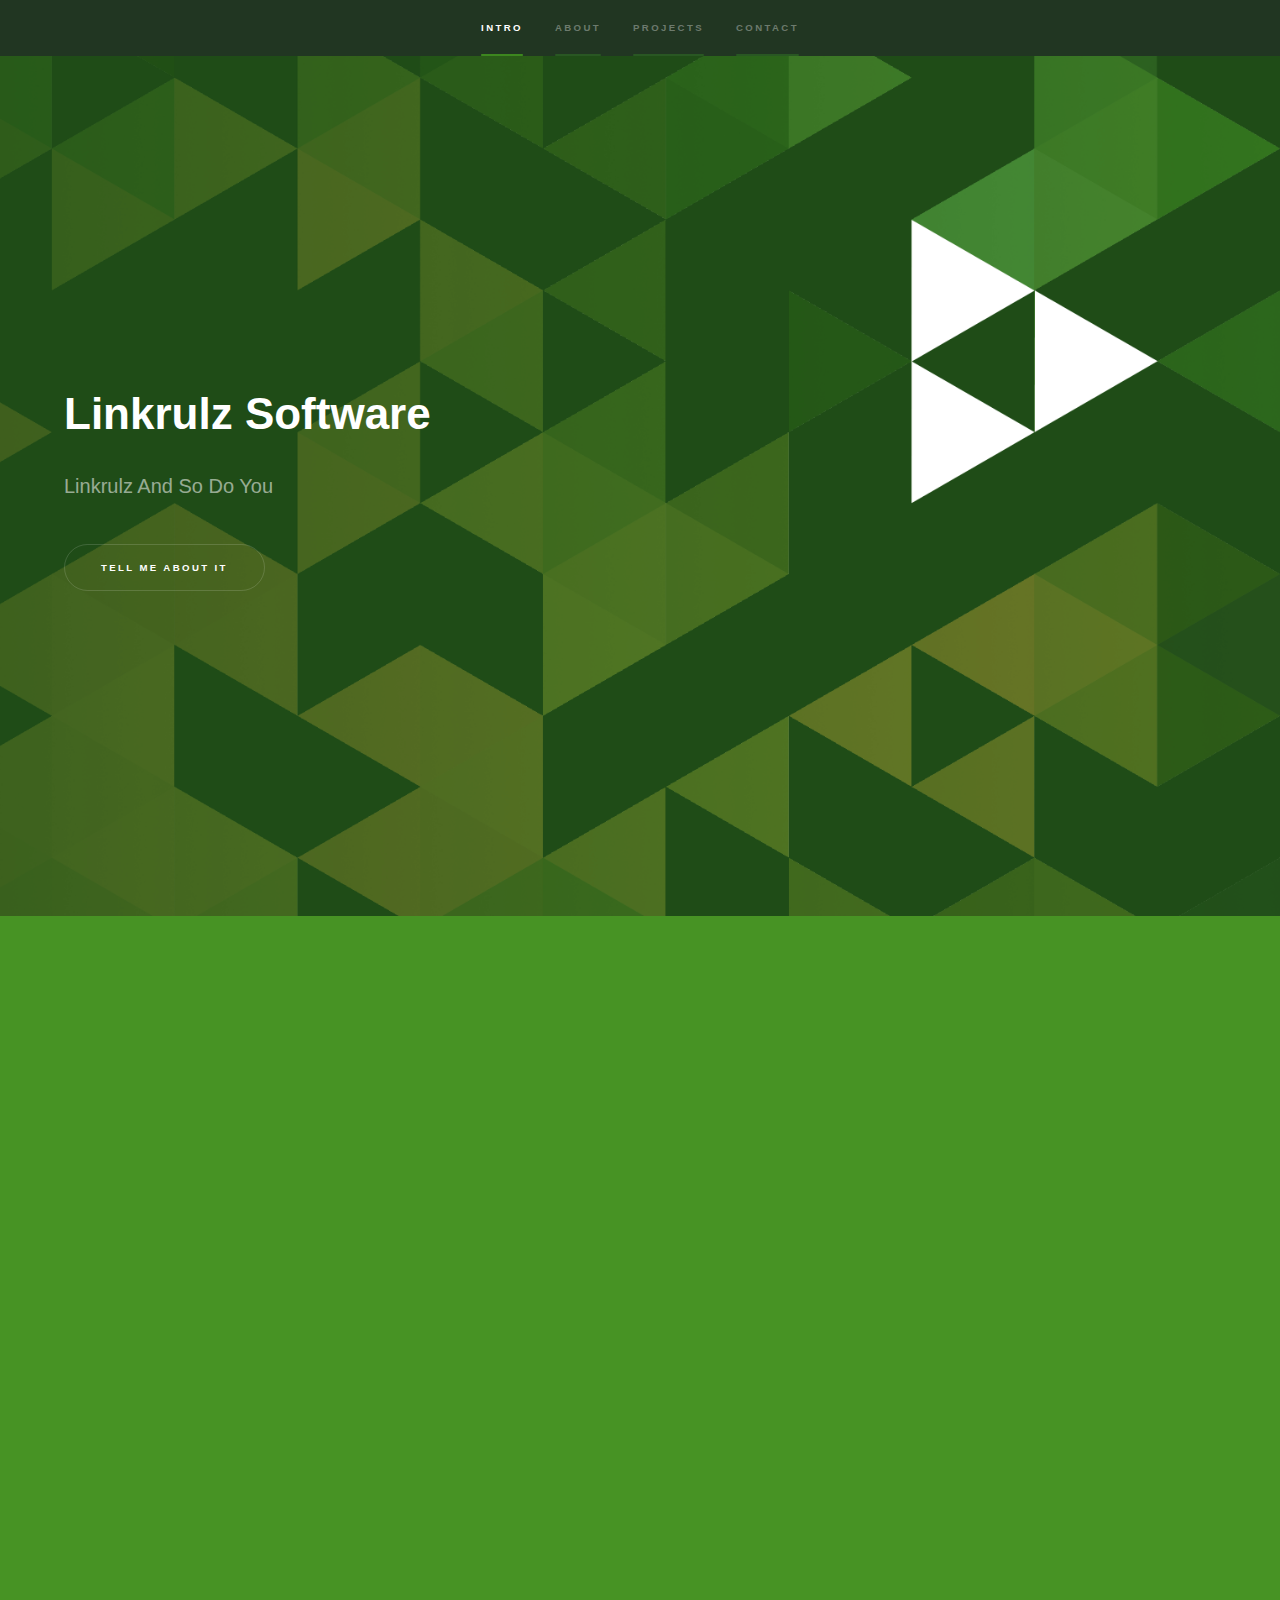
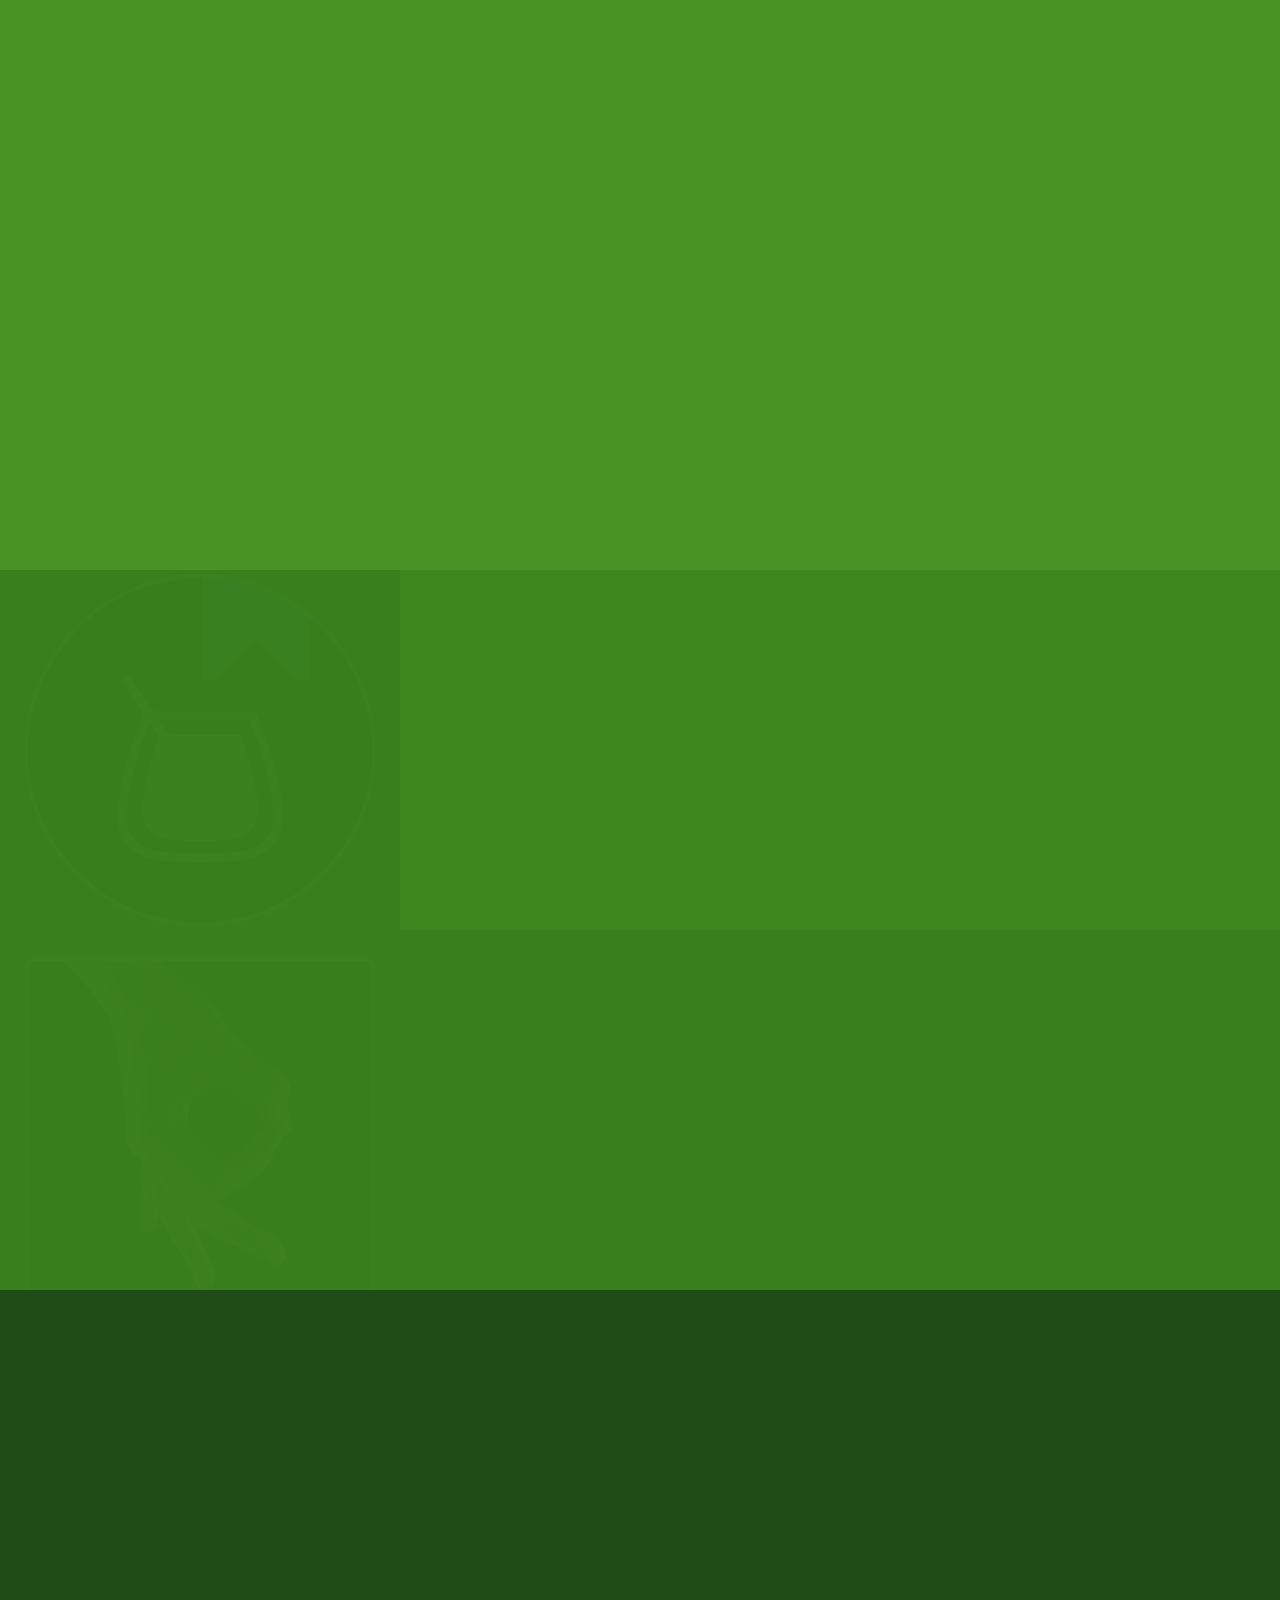
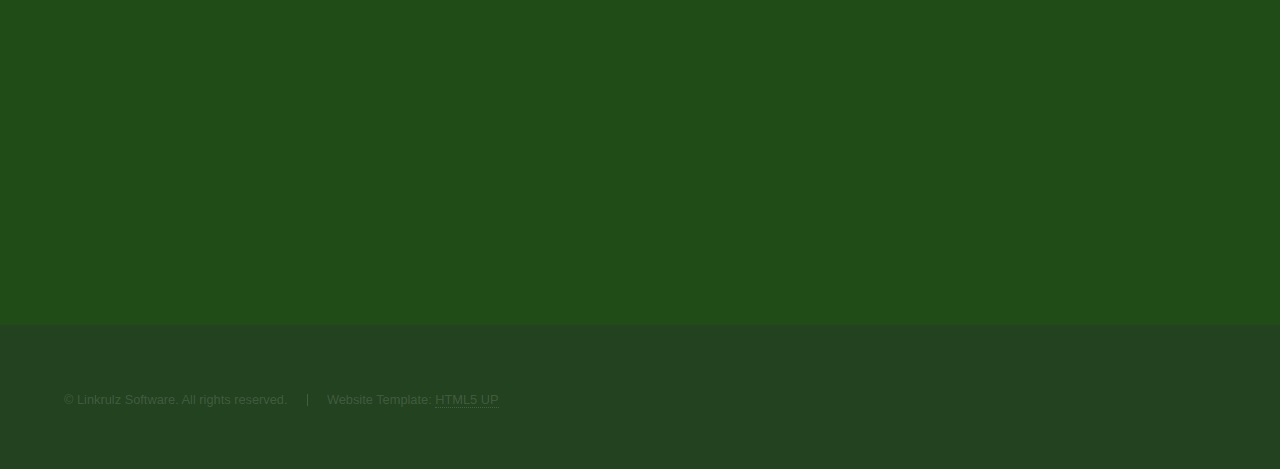
==== index.html @ f0fd9771 "Correcting link on Numbers game" ====
<!DOCTYPE HTML>
<!--
	Linkrulz Software
	linkrulzsoftware.com | @jordanlink1991
	Based on Hyperspace by HTML5 UP
	html5up.net | @ajlkn
	Free for personal and commercial use under the CCA 3.0 license (html5up.net/license)
-->
<html>
	<head>
		<title>Linkrulz Software</title>
		<meta charset="utf-8" />
		<meta name="viewport" content="width=device-width, initial-scale=1, user-scalable=no" />
		<link rel="stylesheet" href="assets/css/main.css" />
		<link rel="icon" href="images/icon.png">
		<noscript><link rel="stylesheet" href="assets/css/noscript.css" /></noscript>
		<!-- Global site tag (gtag.js) - Google Analytics -->
		<script async src="https://www.googletagmanager.com/gtag/js?id=UA-156908428-1"></script>
		<script>
		  window.dataLayer = window.dataLayer || [];
		  function gtag(){dataLayer.push(arguments);}
		  gtag('js', new Date());

		  gtag('config', 'UA-156908428-1');
		</script>
	</head>
	<body class="is-preload">

		<!-- Sidebar -->
		<section id="sidebar">
			<div class="inner">
				<nav>
					<ul>
						<li><a href="#intro">Intro</a></li>
						<li><a href="#one">About</a></li>
						<li><a href="#two">Projects</a></li>
						<li><a href="#three">Contact</a></li>
					</ul>
				</nav>
			</div>
		</section>

		<!-- Main -->
		<div id="wrapper">
		
			<!--
					⠀⠀⠀⠀⠀⣧⠀⠀⠀⠀⠀⣿⠀⠀⠀⠀⠀⠀⠀⠀⠀⠀⠀
			⠀⠀⠀⠀⠀⠀⠀⠀⠀⠀⠀⢀⣿⣧⠀⠀⠀⢰⡿⡇⠀⠀⠀⠀⠀⠀⠀⠀⠀⠀A fellow developer, I see. 
			⠀⠀⠀⠀⠀⠀⠀⠀⠀⠀⠀⢸⣿⡟⡆⠀⠀⣿⡇⢻⠀⠀⠀⠀⠀⠀⠀⠀⠀⠀Hello.
			⠀⠀⠀⠀⠀⠀⠀⠀⠀⠀⠀⢸⣿⠀⣿⠀⢰⣿⡇⢸⠀⠀⠀⠀⠀⠀⠀⠀⠀⠀
			⠀⠀⠀⠀⠀⠀⠀⠀⠀⠀⠀⢸⣿⡄⢸⠀⢸⣿⡇⢸⠀⠀⠀⠀⠀⠀⠀⠀⠀⠀
			⠀⠀⠀⠀⠀⠀⠀⠀⠀⠀⠀⠘⣿⡇⢸⡄⠸⣿⡇⣿⠀⠀⠀⠀⠀⠀⠀⠀⠀⠀
			⠀⠀⠀⠀⠀⠀⠀⠀⠀⠀⠀⠀⢿⣿⢸⡅⠀⣿⢠⡏⠀⠀⠀⠀⠀⠀⠀⠀⠀⠀
			⠀⠀⠀⠀⠀⠀⠀⠀⠀⠀⠀⠀⠈⣿⣿⣥⣾⣿⣿⠀⠀⠀⠀⠀⠀⠀⠀⠀⠀⠀
			⠀⠀⠀⠀⠀⠀⠀⠀⠀⠀⠀⠀⠀⣿⣿⣿⣿⣿⣿⣿⣆⠀⠀⠀⠀⠀⠀⠀⠀⠀
			⠀⠀⠀⠀⠀⠀⠀⠀⠀⠀⠀⠀⢸⣿⣿⣿⡿⡿⣿⣿⡿⡅⠀⠀⠀⠀⠀⠀⠀⠀
			⠀⠀⠀⠀⠀⠀⠀⠀⠀⠀⠀⠀⢸⠉⠀⠉⡙⢔⠛⣟⢋⠦⢵⠀⠀⠀⠀⠀⠀⠀
			⠀⠀⠀⠀⠀⠀⠀⠀⠀⠀⠀⠀⣾⣄⠀⠀⠁⣿⣯⡥⠃⠀⢳⠀⠀⠀⠀⠀⠀⠀
			⠀⠀⠀⠀⠀⠀⠀⠀⠀⠀⢀⣴⣿⡇⠀⠀⠀⠐⠠⠊⢀⠀⢸⠀⠀⠀⠀⠀⠀⠀
			⠀⠀⠀⠀⠀⠀⠀⢀⣴⣿⣿⣿⡿⠀⠀⠀⠀⠀⠈⠁⠀⠀⠘⣿⣄⠀⠀⠀⠀⠀
			⠀⠀⠀⠀⠀⣠⣿⣿⣿⣿⣿⡟⠀⠀⠀⠀⠀⠀⠀⠀⠀⠀⠀⠈⣿⣷⡀⠀⠀⠀
			⠀⠀⠀⠀⣾⣿⣿⣿⣿⣿⠋⠀⠀⠀⠀⠀⠀⠀⠀⠀⠀⠀⠀⠀⠈⣿⣿⣧⠀⠀
			⠀⠀⠀⡜⣭⠤⢍⣿⡟⠀⠀⠀⠀⠀⠀⠀⠀⠀⠀⠀⠀⠀⠀⠀⠀⢸⢛⢭⣗⠀
			⠀⠀⠀⠁⠈⠀⠀⣀⠝⠀⠀⠀⠀⠀⠀⠀⠀⠀⠀⠀⠀⠀⠀⠀⠄⠠⠀⠀⠰⡅
			⠀⠀⠀⢀⠀⠀⡀⠡⠀⠀⠀⠀⠀⠀⠀⠀⠀⠀⠀⠀⠀⠀⠀⠀⠀⠁⠔⠠⡕⠀
			⠀⠀⠀⠀⣿⣷⣶⠒⠁⠀⠀⠀⠀⠀⠀⠀⠀⠀⠀⠀⠀⠀⠀⠀⠀⢰⠀⠀⠀⠀
			⠀⠀⠀⠀⠘⣿⣿⡇⠀⠀⠀⠀⠀⠀⠀⠀⠀⠀⠀⠀⠀⠀⠀⠀⠰⠀⠀⠀⠀⠀
			⠀⠀⠀⠀⠀⠈⢿⣿⣦⠀⠀⠀⠀⠀⠀⠀⠀⠀⠀⠀⠀⠀⢠⠊⠉⢆⠀⠀⠀⠀
			⠀⢀⠤⠀⠀⢤⣤⣽⣿⣿⣦⣀⢀⡠⢤⡤⠄⠀⠒⠀⠁⠀⠀⠀⢘⠔⠀⠀⠀⠀
			⠀⠀⠀⡐⠈⠁⠈⠛⣛⠿⠟⠑⠈⠀⠀⠀⠀⠀⠀⠀⠀⠀⠀⠀⠀⠀⠀⠀⠀⠀
			⠀⠀⠉⠑⠒⠀⠁⠀⠀⠀⠀⠀⠀⠀⠀⠀⠀⠀⠀⠀⠀⠀⠀⠀⠀⠀⠀⠀⠀
			-->

			<!-- Intro -->
			<section id="intro" class="wrapper style1 fullscreen fade-up">
				<div class="inner">
					<h1>Linkrulz Software</h1>
					<p>Linkrulz And So Do You</p>
					<ul class="actions">
						<li><a href="#one" class="button scrolly">Tell Me About It</a></li>
					</ul>
				</div>
			</section>

			<!-- About -->
			<section id="one" class="wrapper style2 fade-up">
				<div class="inner">
					<section  class="wrapper style2 spotlights">
						<section>
							<a href="https://www.linkedin.com/in/jordanlink1991/" class="image"><img src="images/selfie.png" alt="" data-position="center center" /></a>
							<div class="content">
								<div class="inner">
									<h2>Hi, I'm Jordan Link</h2>
									<p>I'm a Software Engineer in New York City, NY. Since entering the workforce in 2015, I've worked on highly customizable frameworks, created mobile applications, and collaborated with teams around the world.</p>
									<p>I created Linkrulz Software not only to showcase my work, but to stand out and brand myself as a contender in the digital world.</p>
								</div>
							</div>
						</section>
					</section>
					<p>Professionally ambitious, technologically curious, and continuously working towards the title of master coder. I have a serious passion for software development, and I love making the world a bit more automated.</p>
					<p>Here's a bit about my skillset:</p>					
					<div class="features">
						<section>
							<span class="icon solid major fa-server"></span>
							<h3>Back-End Focused</h3>
							<p>I prefer the logic and data-centric back-end developer world. C#, Java, and SQL are my favorite languages.</p>
						</section>
						<section>
							<span class="icon solid major fa-layer-group"></span>
							<h3>Architectual Mindset</h3>
							<p>I always strive for clean designs, purposeful interactions, and structured solutions in my projects.</p>
						</section>
						<section>
							<span class="icon solid major fa-star-of-life"></span>
							<h3>Lifecycle Traveler</h3>
							<p>I enjoy being a part of every step in the software development lifecycle, from definition to delivery.</p>
						</section>
						<section>
							<span class="icon solid major fa-edit"></span>
							<h3>Analytically Proficient</h3>
							<p>I believe that breaking down problems and finding solutions is one of the most gratifying aspects of development.</p>
						</section>
						<section>
							<span class="icon solid major fa-desktop"></span>
							<h3>Organized and Efficient</h3>
							<p>Whether it be alone or with a team, a single project or many, remote or in-house; I can excel in any setting.</p>
						</section>
						<section>
							<span class="icon major fa-eye"></span>
							<h3>Knowledge Seeker</h3>
							<p>I am always looking to learn. Technology is always changing, and I want to change right alongside it.</p>
						</section>
					</div>
				</div>
			</section>

			<!-- Projects -->
			<section id="two" class="wrapper style3 spotlights">
				<section>
					<a href="https://play.google.com/store/apps/details?id=jlink.barback" class="image fadein"><img src="images/barback_icon.png" alt="" data-position="center center" /></a>
					<div class="content">
						<div class="inner">
							<h2>BarBack</h2>
							<p>An Android application that will not only help you create the best cocktails, but also help you find your new favorite.</p>
							<ul class="actions">
								<li><a href="https://play.google.com/store/apps/details?id=jlink.barback" class="button primary icon solid fa-play">Google Play</a></li>
								<li><a href="barback.html" class="button">Learn more</a></li>
							</ul>
						</div>
					</div>
				</section>
				<section>
					<a href="https://github.com/jordanlink1991/console-numbers-game" class="image fadein"><img src="images/numbers_icon.png" alt="" data-position="top center" /></a>
					<div class="content">
						<div class="inner">
							<h2>Numbers</h2>
							<p>A game about numbers playable through command line that was created over a 12 hour hackathon event with a team of 3 developers.</p>
							<ul class="actions">
								<li><a href="https://github.com/jordanlink1991/console-numbers-game" class="button primary icon solid fa-code-branch">GitHub</a></li>
								<li><a href="numbers.html" class="button">Learn more</a></li>
							</ul>
						</div>
					</div>
				</section>
			</section>

			<!-- Contact -->
			<section id="three" class="wrapper style1 fade-up">
				<div class="inner">
					<h2>Contact</h2>
					<p>Feedback, questions, & comments are always welcome:</p>
					<div class="split style1">
						<section>
							<form method="post" action="https://formspree.io/contact@linkrulzsoftware.com" accept-charset="utf-8" >
								<fieldset class="fields">
									<div class="field half">
										<label for="name">Name</label>
										<input type="text" name="full-name" id="name" required="" />
									</div>
									<div class="field half">
										<label for="email">Email</label>
										<input type="email" name="_replyto" id="email" required="" />
									</div>
									<div class="field">
										<label for="message">Message</label>
										<textarea name="message" id="message" rows="5" required=""></textarea>
									</div>										
								</fieldset>
								<input type="submit" value="Submit">
							</form>
						</section>
						<section>
							<ul class="contact">
								<li>
									<h3>Address</h3>
									<span>2908 31st Ave, Apt C14<br />
									New York, New York 11106<br />
									USA</span>
								</li>
								<li>
									<h3>Email</h3>
									<a href="mailto:info@linkrulzsoftware.com">info@linkrulzsoftware.com</a>
								</li>
								<li>
									<h3>Social</h3>
									<ul class="icons">
										<li><a href="https://twitter.com/JordanTLink" class="icon brands fa-twitter"><span class="label">Twitter</span></a></li>
										<li><a href="https://www.facebook.com/linkrulz" class="icon brands fa-facebook-f"><span class="label">Facebook</span></a></li>
										<li><a href="https://github.com/jordanlink1991" class="icon brands fa-github"><span class="label">GitHub</span></a></li>
										<li><a href="https://www.linkedin.com/in/jordanlink1991/" class="icon brands fa-linkedin-in"><span class="label">LinkedIn</span></a></li>
									</ul>
								</li>
							</ul>
						</section>
					</div>
				</div>
			</section>
		</div>

		<!-- Footer -->
		<footer id="footer" class="wrapper style1-alt">
			<div class="inner">
				<ul class="menu">
					<li>&copy; Linkrulz Software. All rights reserved.</li><li>Website Template: <a href="http://html5up.net">HTML5 UP</a></li>
				</ul>
			</div>
		</footer>

		<!-- Scripts -->
		<script src="assets/js/jquery.min.js"></script>
		<script src="assets/js/jquery.scrollex.min.js"></script>
		<script src="assets/js/jquery.scrolly.min.js"></script>
		<script src="assets/js/browser.min.js"></script>
		<script src="assets/js/breakpoints.min.js"></script>
		<script src="assets/js/util.js"></script>
		<script src="assets/js/main.js"></script>

	</body>
</html>
---- assets/css/main.css ----
@import url(fontawesome-all.min.css);

/*
	Hyperspace by HTML5 UP
	html5up.net | @ajlkn
	Free for personal and commercial use under the CCA 3.0 license (html5up.net/license)
*/

html, body, div, span, applet, object,
iframe, h1, h2, h3, h4, h5, h6, p, blockquote,
pre, a, abbr, acronym, address, big, cite,
code, del, dfn, em, img, ins, kbd, q, s, samp,
small, strike, strong, sub, sup, tt, var, b,
u, i, center, dl, dt, dd, ol, ul, li, fieldset,
form, label, legend, table, caption, tbody,
tfoot, thead, tr, th, td, article, aside,
canvas, details, embed, figure, figcaption,
footer, header, hgroup, menu, nav, output, ruby,
section, summary, time, mark, audio, video {
	margin: 0;
	padding: 0;
	border: 0;
	font-size: 100%;
	font: inherit;
	vertical-align: baseline;}

article, aside, details, figcaption, figure,
footer, header, hgroup, menu, nav, section {
	display: block;}

body {
	line-height: 1;
}

ol, ul {
	list-style: none;
}

blockquote, q {
	quotes: none;
}

	blockquote:before, blockquote:after, q:before, q:after {
		content: '';
		content: none;
	}

table {
	border-collapse: collapse;
	border-spacing: 0;
}

body {
	-webkit-text-size-adjust: none;
}

mark {
	background-color: transparent;
	color: inherit;
}

input::-moz-focus-inner {
	border: 0;
	padding: 0;
}

input, select, textarea {
	-moz-appearance: none;
	-webkit-appearance: none;
	-ms-appearance: none;
	appearance: none;
}

/* Basic */

	@-ms-viewport {
		width: device-width;
	}

	body {
		-ms-overflow-style: scrollbar;
	}

	@media screen and (max-width: 480px) {

		html, body {
			min-width: 320px;
		}

	}

	html {
		box-sizing: border-box;
	}

	*, *:before, *:after {
		box-sizing: inherit;
	}

	body {
		background: #213622;
	}

		body.is-preload *, body.is-preload *:before, body.is-preload *:after {
			-moz-animation: none !important;
			-webkit-animation: none !important;
			-ms-animation: none !important;
			animation: none !important;
			-moz-transition: none !important;
			-webkit-transition: none !important;
			-ms-transition: none !important;
			transition: none !important;
		}

/* Type */

	body, input, select, textarea {
		color: rgba(255, 255, 255, 0.55);
		font-family: Arial, Helvetica, sans-serif;
		font-size: 16.5pt;
		font-weight: normal;
		line-height: 1.75;
	}

		@media screen and (max-width: 1680px) {

			body, input, select, textarea {
				font-size: 13pt;
			}

		}

		@media screen and (max-width: 1280px) {

			body, input, select, textarea {
				font-size: 12pt;
			}

		}

		@media screen and (max-width: 360px) {

			body, input, select, textarea {
				font-size: 11pt;
			}

		}

	a {
		-moz-transition: color 0.2s ease, border-bottom-color 0.2s ease;
		-webkit-transition: color 0.2s ease, border-bottom-color 0.2s ease;
		-ms-transition: color 0.2s ease, border-bottom-color 0.2s ease;
		transition: color 0.2s ease, border-bottom-color 0.2s ease;
		border-bottom: dotted 1px rgba(255, 255, 255, 0.35);
		color: inherit;
		text-decoration: none;
	}

		a:hover {
			border-bottom-color: transparent;
			color: #ffffff;
		}

	strong, b {
		color: #ffffff;
		font-weight: bold;
	}

	em, i {
		font-style: italic;
	}

	p {
		margin: 0 0 2em 0;
	}

	h1, h2, h3, h4, h5, h6 {
		color: #ffffff;
		font-weight: bold;
		line-height: 1.5;
		margin: 0 0 0.5em 0;
	}

		h1 a, h2 a, h3 a, h4 a, h5 a, h6 a {
			color: inherit;
			text-decoration: none;
		}

	h1 {
		font-size: 2.75em;
	}

		h1.major {
			margin: 0 0 1.3em 0;
			position: relative;
			padding-bottom: 0.35em;
		}

			h1.major:after {
				background-image: -moz-linear-gradient(to right, #1F4C17, #3D871F);
				background-image: -webkit-linear-gradient(to right, #1F4C17, #3D871F);
				background-image: -ms-linear-gradient(to right, #1F4C17, #3D871F);
				background-image: linear-gradient(to right, #1F4C17, #3D871F);
				-moz-transition: max-width 0.2s ease;
				-webkit-transition: max-width 0.2s ease;
				-ms-transition: max-width 0.2s ease;
				transition: max-width 0.2s ease;
				border-radius: 0.2em;
				bottom: 0;
				content: '';
				height: 0.05em;
				position: absolute;
				right: 0;
				width: 100%;
			}

	h2 {
		font-size: 1.75em;
	}

	h3 {
		font-size: 1.1em;
	}

	h4 {
		font-size: 1em;
	}

	h5 {
		font-size: 0.8em;
	}

	h6 {
		font-size: 0.6em;
	}

	@media screen and (max-width: 736px) {

		h1 {
			font-size: 2em;
		}

		h2 {
			font-size: 1.25em;
		}

		h3 {
			font-size: 1em;
		}

		h4 {
			font-size: 0.8em;
		}

		h5 {
			font-size: 0.6em;
		}

		h6 {
			font-size: 0.6em;
		}

	}

	sub {
		font-size: 0.8em;
		position: relative;
		top: 0.5em;
	}

	sup {
		font-size: 0.8em;
		position: relative;
		top: -0.5em;
	}

	blockquote {
		border-left: solid 4px rgba(255, 255, 255, 0.15);
		font-style: italic;
		margin: 0 0 2em 0;
		padding: 0.5em 0 0.5em 2em;
	}

	code {
		background: rgba(255, 255, 255, 0.05);
		border-radius: 0.25em;
		border: solid 1px rgba(255, 255, 255, 0.15);
		font-family: "Courier New", monospace;
		font-size: 0.9em;
		margin: 0 0.25em;
		padding: 0.25em 0.65em;
	}

	pre {
		-webkit-overflow-scrolling: touch;
		font-family: "Courier New", monospace;
		font-size: 0.9em;
		margin: 0 0 2em 0;
	}

		pre code {
			display: block;
			line-height: 1.75em;
			padding: 1em 1.5em;
			overflow-x: auto;
		}

	hr {
		border: 0;
		border-bottom: solid 1px rgba(255, 255, 255, 0.15);
		margin: 2em 0;
	}

		hr.major {
			margin: 3em 0;
		}

	.align-left {
		text-align: left;
	}

	.align-center {
		text-align: center;
	}

	.align-right {
		text-align: right;
	}

/* Row */

	.row {
		display: flex;
		flex-wrap: wrap;
		box-sizing: border-box;
		align-items: stretch;
	}

		.row > * {
			box-sizing: border-box;
		}

		.row.gtr-uniform > * > :last-child {
			margin-bottom: 0;
		}

		.row.aln-left {
			justify-content: flex-start;
		}

		.row.aln-center {
			justify-content: center;
		}

		.row.aln-right {
			justify-content: flex-end;
		}

		.row.aln-top {
			align-items: flex-start;
		}

		.row.aln-middle {
			align-items: center;
		}

		.row.aln-bottom {
			align-items: flex-end;
		}

		.row > .imp {
			order: -1;
		}

		.row > .col-1 {
			width: 8.33333%;
		}

		.row > .off-1 {
			margin-left: 8.33333%;
		}

		.row > .col-2 {
			width: 16.66667%;
		}

		.row > .off-2 {
			margin-left: 16.66667%;
		}

		.row > .col-3 {
			width: 25%;
		}

		.row > .off-3 {
			margin-left: 25%;
		}

		.row > .col-4 {
			width: 33.33333%;
		}

		.row > .off-4 {
			margin-left: 33.33333%;
		}

		.row > .col-5 {
			width: 41.66667%;
		}

		.row > .off-5 {
			margin-left: 41.66667%;
		}

		.row > .col-6 {
			width: 50%;
		}

		.row > .off-6 {
			margin-left: 50%;
		}

		.row > .col-7 {
			width: 58.33333%;
		}

		.row > .off-7 {
			margin-left: 58.33333%;
		}

		.row > .col-8 {
			width: 66.66667%;
		}

		.row > .off-8 {
			margin-left: 66.66667%;
		}

		.row > .col-9 {
			width: 75%;
		}

		.row > .off-9 {
			margin-left: 75%;
		}

		.row > .col-10 {
			width: 83.33333%;
		}

		.row > .off-10 {
			margin-left: 83.33333%;
		}

		.row > .col-11 {
			width: 91.66667%;
		}

		.row > .off-11 {
			margin-left: 91.66667%;
		}

		.row > .col-12 {
			width: 100%;
		}

		.row > .off-12 {
			margin-left: 100%;
		}

		.row.gtr-0 {
			margin-top: 0;
			margin-left: 0em;
		}

			.row.gtr-0 > * {
				padding: 0 0 0 0em;
			}

			.row.gtr-0.gtr-uniform {
				margin-top: 0em;
			}

				.row.gtr-0.gtr-uniform > * {
					padding-top: 0em;
				}

		.row.gtr-25 {
			margin-top: 0;
			margin-left: -0.375em;
		}

			.row.gtr-25 > * {
				padding: 0 0 0 0.375em;
			}

			.row.gtr-25.gtr-uniform {
				margin-top: -0.375em;
			}

				.row.gtr-25.gtr-uniform > * {
					padding-top: 0.375em;
				}

		.row.gtr-50 {
			margin-top: 0;
			margin-left: -0.75em;
		}

			.row.gtr-50 > * {
				padding: 0 0 0 0.75em;
			}

			.row.gtr-50.gtr-uniform {
				margin-top: -0.75em;
			}

				.row.gtr-50.gtr-uniform > * {
					padding-top: 0.75em;
				}

		.row {
			margin-top: 0;
			margin-left: -1.5em;
		}

			.row > * {
				padding: 0 0 0 1.5em;
			}

			.row.gtr-uniform {
				margin-top: -1.5em;
			}

				.row.gtr-uniform > * {
					padding-top: 1.5em;
				}

		.row.gtr-150 {
			margin-top: 0;
			margin-left: -2.25em;
		}

			.row.gtr-150 > * {
				padding: 0 0 0 2.25em;
			}

			.row.gtr-150.gtr-uniform {
				margin-top: -2.25em;
			}

				.row.gtr-150.gtr-uniform > * {
					padding-top: 2.25em;
				}

		.row.gtr-200 {
			margin-top: 0;
			margin-left: -3em;
		}

			.row.gtr-200 > * {
				padding: 0 0 0 3em;
			}

			.row.gtr-200.gtr-uniform {
				margin-top: -3em;
			}

				.row.gtr-200.gtr-uniform > * {
					padding-top: 3em;
				}

		@media screen and (max-width: 1680px) {

			.row {
				display: flex;
				flex-wrap: wrap;
				box-sizing: border-box;
				align-items: stretch;
			}

				.row > * {
					box-sizing: border-box;
				}

				.row.gtr-uniform > * > :last-child {
					margin-bottom: 0;
				}

				.row.aln-left {
					justify-content: flex-start;
				}

				.row.aln-center {
					justify-content: center;
				}

				.row.aln-right {
					justify-content: flex-end;
				}

				.row.aln-top {
					align-items: flex-start;
				}

				.row.aln-middle {
					align-items: center;
				}

				.row.aln-bottom {
					align-items: flex-end;
				}

				.row > .imp-xlarge {
					order: -1;
				}

				.row > .col-1-xlarge {
					width: 8.33333%;
				}

				.row > .off-1-xlarge {
					margin-left: 8.33333%;
				}

				.row > .col-2-xlarge {
					width: 16.66667%;
				}

				.row > .off-2-xlarge {
					margin-left: 16.66667%;
				}

				.row > .col-3-xlarge {
					width: 25%;
				}

				.row > .off-3-xlarge {
					margin-left: 25%;
				}

				.row > .col-4-xlarge {
					width: 33.33333%;
				}

				.row > .off-4-xlarge {
					margin-left: 33.33333%;
				}

				.row > .col-5-xlarge {
					width: 41.66667%;
				}

				.row > .off-5-xlarge {
					margin-left: 41.66667%;
				}

				.row > .col-6-xlarge {
					width: 50%;
				}

				.row > .off-6-xlarge {
					margin-left: 50%;
				}

				.row > .col-7-xlarge {
					width: 58.33333%;
				}

				.row > .off-7-xlarge {
					margin-left: 58.33333%;
				}

				.row > .col-8-xlarge {
					width: 66.66667%;
				}

				.row > .off-8-xlarge {
					margin-left: 66.66667%;
				}

				.row > .col-9-xlarge {
					width: 75%;
				}

				.row > .off-9-xlarge {
					margin-left: 75%;
				}

				.row > .col-10-xlarge {
					width: 83.33333%;
				}

				.row > .off-10-xlarge {
					margin-left: 83.33333%;
				}

				.row > .col-11-xlarge {
					width: 91.66667%;
				}

				.row > .off-11-xlarge {
					margin-left: 91.66667%;
				}

				.row > .col-12-xlarge {
					width: 100%;
				}

				.row > .off-12-xlarge {
					margin-left: 100%;
				}

				.row.gtr-0 {
					margin-top: 0;
					margin-left: 0em;
				}

					.row.gtr-0 > * {
						padding: 0 0 0 0em;
					}

					.row.gtr-0.gtr-uniform {
						margin-top: 0em;
					}

						.row.gtr-0.gtr-uniform > * {
							padding-top: 0em;
						}

				.row.gtr-25 {
					margin-top: 0;
					margin-left: -0.375em;
				}

					.row.gtr-25 > * {
						padding: 0 0 0 0.375em;
					}

					.row.gtr-25.gtr-uniform {
						margin-top: -0.375em;
					}

						.row.gtr-25.gtr-uniform > * {
							padding-top: 0.375em;
						}

				.row.gtr-50 {
					margin-top: 0;
					margin-left: -0.75em;
				}

					.row.gtr-50 > * {
						padding: 0 0 0 0.75em;
					}

					.row.gtr-50.gtr-uniform {
						margin-top: -0.75em;
					}

						.row.gtr-50.gtr-uniform > * {
							padding-top: 0.75em;
						}

				.row {
					margin-top: 0;
					margin-left: -1.5em;
				}

					.row > * {
						padding: 0 0 0 1.5em;
					}

					.row.gtr-uniform {
						margin-top: -1.5em;
					}

						.row.gtr-uniform > * {
							padding-top: 1.5em;
						}

				.row.gtr-150 {
					margin-top: 0;
					margin-left: -2.25em;
				}

					.row.gtr-150 > * {
						padding: 0 0 0 2.25em;
					}

					.row.gtr-150.gtr-uniform {
						margin-top: -2.25em;
					}

						.row.gtr-150.gtr-uniform > * {
							padding-top: 2.25em;
						}

				.row.gtr-200 {
					margin-top: 0;
					margin-left: -3em;
				}

					.row.gtr-200 > * {
						padding: 0 0 0 3em;
					}

					.row.gtr-200.gtr-uniform {
						margin-top: -3em;
					}

						.row.gtr-200.gtr-uniform > * {
							padding-top: 3em;
						}

		}

		@media screen and (max-width: 1280px) {

			.row {
				display: flex;
				flex-wrap: wrap;
				box-sizing: border-box;
				align-items: stretch;
			}

				.row > * {
					box-sizing: border-box;
				}

				.row.gtr-uniform > * > :last-child {
					margin-bottom: 0;
				}

				.row.aln-left {
					justify-content: flex-start;
				}

				.row.aln-center {
					justify-content: center;
				}

				.row.aln-right {
					justify-content: flex-end;
				}

				.row.aln-top {
					align-items: flex-start;
				}

				.row.aln-middle {
					align-items: center;
				}

				.row.aln-bottom {
					align-items: flex-end;
				}

				.row > .imp-large {
					order: -1;
				}

				.row > .col-1-large {
					width: 8.33333%;
				}

				.row > .off-1-large {
					margin-left: 8.33333%;
				}

				.row > .col-2-large {
					width: 16.66667%;
				}

				.row > .off-2-large {
					margin-left: 16.66667%;
				}

				.row > .col-3-large {
					width: 25%;
				}

				.row > .off-3-large {
					margin-left: 25%;
				}

				.row > .col-4-large {
					width: 33.33333%;
				}

				.row > .off-4-large {
					margin-left: 33.33333%;
				}

				.row > .col-5-large {
					width: 41.66667%;
				}

				.row > .off-5-large {
					margin-left: 41.66667%;
				}

				.row > .col-6-large {
					width: 50%;
				}

				.row > .off-6-large {
					margin-left: 50%;
				}

				.row > .col-7-large {
					width: 58.33333%;
				}

				.row > .off-7-large {
					margin-left: 58.33333%;
				}

				.row > .col-8-large {
					width: 66.66667%;
				}

				.row > .off-8-large {
					margin-left: 66.66667%;
				}

				.row > .col-9-large {
					width: 75%;
				}

				.row > .off-9-large {
					margin-left: 75%;
				}

				.row > .col-10-large {
					width: 83.33333%;
				}

				.row > .off-10-large {
					margin-left: 83.33333%;
				}

				.row > .col-11-large {
					width: 91.66667%;
				}

				.row > .off-11-large {
					margin-left: 91.66667%;
				}

				.row > .col-12-large {
					width: 100%;
				}

				.row > .off-12-large {
					margin-left: 100%;
				}

				.row.gtr-0 {
					margin-top: 0;
					margin-left: 0em;
				}

					.row.gtr-0 > * {
						padding: 0 0 0 0em;
					}

					.row.gtr-0.gtr-uniform {
						margin-top: 0em;
					}

						.row.gtr-0.gtr-uniform > * {
							padding-top: 0em;
						}

				.row.gtr-25 {
					margin-top: 0;
					margin-left: -0.375em;
				}

					.row.gtr-25 > * {
						padding: 0 0 0 0.375em;
					}

					.row.gtr-25.gtr-uniform {
						margin-top: -0.375em;
					}

						.row.gtr-25.gtr-uniform > * {
							padding-top: 0.375em;
						}

				.row.gtr-50 {
					margin-top: 0;
					margin-left: -0.75em;
				}

					.row.gtr-50 > * {
						padding: 0 0 0 0.75em;
					}

					.row.gtr-50.gtr-uniform {
						margin-top: -0.75em;
					}

						.row.gtr-50.gtr-uniform > * {
							padding-top: 0.75em;
						}

				.row {
					margin-top: 0;
					margin-left: -1.5em;
				}

					.row > * {
						padding: 0 0 0 1.5em;
					}

					.row.gtr-uniform {
						margin-top: -1.5em;
					}

						.row.gtr-uniform > * {
							padding-top: 1.5em;
						}

				.row.gtr-150 {
					margin-top: 0;
					margin-left: -2.25em;
				}

					.row.gtr-150 > * {
						padding: 0 0 0 2.25em;
					}

					.row.gtr-150.gtr-uniform {
						margin-top: -2.25em;
					}

						.row.gtr-150.gtr-uniform > * {
							padding-top: 2.25em;
						}

				.row.gtr-200 {
					margin-top: 0;
					margin-left: -3em;
				}

					.row.gtr-200 > * {
						padding: 0 0 0 3em;
					}

					.row.gtr-200.gtr-uniform {
						margin-top: -3em;
					}

						.row.gtr-200.gtr-uniform > * {
							padding-top: 3em;
						}

		}

		@media screen and (max-width: 980px) {

			.row {
				display: flex;
				flex-wrap: wrap;
				box-sizing: border-box;
				align-items: stretch;
			}

				.row > * {
					box-sizing: border-box;
				}

				.row.gtr-uniform > * > :last-child {
					margin-bottom: 0;
				}

				.row.aln-left {
					justify-content: flex-start;
				}

				.row.aln-center {
					justify-content: center;
				}

				.row.aln-right {
					justify-content: flex-end;
				}

				.row.aln-top {
					align-items: flex-start;
				}

				.row.aln-middle {
					align-items: center;
				}

				.row.aln-bottom {
					align-items: flex-end;
				}

				.row > .imp-medium {
					order: -1;
				}

				.row > .col-1-medium {
					width: 8.33333%;
				}

				.row > .off-1-medium {
					margin-left: 8.33333%;
				}

				.row > .col-2-medium {
					width: 16.66667%;
				}

				.row > .off-2-medium {
					margin-left: 16.66667%;
				}

				.row > .col-3-medium {
					width: 25%;
				}

				.row > .off-3-medium {
					margin-left: 25%;
				}

				.row > .col-4-medium {
					width: 33.33333%;
				}

				.row > .off-4-medium {
					margin-left: 33.33333%;
				}

				.row > .col-5-medium {
					width: 41.66667%;
				}

				.row > .off-5-medium {
					margin-left: 41.66667%;
				}

				.row > .col-6-medium {
					width: 50%;
				}

				.row > .off-6-medium {
					margin-left: 50%;
				}

				.row > .col-7-medium {
					width: 58.33333%;
				}

				.row > .off-7-medium {
					margin-left: 58.33333%;
				}

				.row > .col-8-medium {
					width: 66.66667%;
				}

				.row > .off-8-medium {
					margin-left: 66.66667%;
				}

				.row > .col-9-medium {
					width: 75%;
				}

				.row > .off-9-medium {
					margin-left: 75%;
				}

				.row > .col-10-medium {
					width: 83.33333%;
				}

				.row > .off-10-medium {
					margin-left: 83.33333%;
				}

				.row > .col-11-medium {
					width: 91.66667%;
				}

				.row > .off-11-medium {
					margin-left: 91.66667%;
				}

				.row > .col-12-medium {
					width: 100%;
				}

				.row > .off-12-medium {
					margin-left: 100%;
				}

				.row.gtr-0 {
					margin-top: 0;
					margin-left: 0em;
				}

					.row.gtr-0 > * {
						padding: 0 0 0 0em;
					}

					.row.gtr-0.gtr-uniform {
						margin-top: 0em;
					}

						.row.gtr-0.gtr-uniform > * {
							padding-top: 0em;
						}

				.row.gtr-25 {
					margin-top: 0;
					margin-left: -0.375em;
				}

					.row.gtr-25 > * {
						padding: 0 0 0 0.375em;
					}

					.row.gtr-25.gtr-uniform {
						margin-top: -0.375em;
					}

						.row.gtr-25.gtr-uniform > * {
							padding-top: 0.375em;
						}

				.row.gtr-50 {
					margin-top: 0;
					margin-left: -0.75em;
				}

					.row.gtr-50 > * {
						padding: 0 0 0 0.75em;
					}

					.row.gtr-50.gtr-uniform {
						margin-top: -0.75em;
					}

						.row.gtr-50.gtr-uniform > * {
							padding-top: 0.75em;
						}

				.row {
					margin-top: 0;
					margin-left: -1.5em;
				}

					.row > * {
						padding: 0 0 0 1.5em;
					}

					.row.gtr-uniform {
						margin-top: -1.5em;
					}

						.row.gtr-uniform > * {
							padding-top: 1.5em;
						}

				.row.gtr-150 {
					margin-top: 0;
					margin-left: -2.25em;
				}

					.row.gtr-150 > * {
						padding: 0 0 0 2.25em;
					}

					.row.gtr-150.gtr-uniform {
						margin-top: -2.25em;
					}

						.row.gtr-150.gtr-uniform > * {
							padding-top: 2.25em;
						}

				.row.gtr-200 {
					margin-top: 0;
					margin-left: -3em;
				}

					.row.gtr-200 > * {
						padding: 0 0 0 3em;
					}

					.row.gtr-200.gtr-uniform {
						margin-top: -3em;
					}

						.row.gtr-200.gtr-uniform > * {
							padding-top: 3em;
						}

		}

		@media screen and (max-width: 736px) {

			.row {
				display: flex;
				flex-wrap: wrap;
				box-sizing: border-box;
				align-items: stretch;
			}

				.row > * {
					box-sizing: border-box;
				}

				.row.gtr-uniform > * > :last-child {
					margin-bottom: 0;
				}

				.row.aln-left {
					justify-content: flex-start;
				}

				.row.aln-center {
					justify-content: center;
				}

				.row.aln-right {
					justify-content: flex-end;
				}

				.row.aln-top {
					align-items: flex-start;
				}

				.row.aln-middle {
					align-items: center;
				}

				.row.aln-bottom {
					align-items: flex-end;
				}

				.row > .imp-small {
					order: -1;
				}

				.row > .col-1-small {
					width: 8.33333%;
				}

				.row > .off-1-small {
					margin-left: 8.33333%;
				}

				.row > .col-2-small {
					width: 16.66667%;
				}

				.row > .off-2-small {
					margin-left: 16.66667%;
				}

				.row > .col-3-small {
					width: 25%;
				}

				.row > .off-3-small {
					margin-left: 25%;
				}

				.row > .col-4-small {
					width: 33.33333%;
				}

				.row > .off-4-small {
					margin-left: 33.33333%;
				}

				.row > .col-5-small {
					width: 41.66667%;
				}

				.row > .off-5-small {
					margin-left: 41.66667%;
				}

				.row > .col-6-small {
					width: 50%;
				}

				.row > .off-6-small {
					margin-left: 50%;
				}

				.row > .col-7-small {
					width: 58.33333%;
				}

				.row > .off-7-small {
					margin-left: 58.33333%;
				}

				.row > .col-8-small {
					width: 66.66667%;
				}

				.row > .off-8-small {
					margin-left: 66.66667%;
				}

				.row > .col-9-small {
					width: 75%;
				}

				.row > .off-9-small {
					margin-left: 75%;
				}

				.row > .col-10-small {
					width: 83.33333%;
				}

				.row > .off-10-small {
					margin-left: 83.33333%;
				}

				.row > .col-11-small {
					width: 91.66667%;
				}

				.row > .off-11-small {
					margin-left: 91.66667%;
				}

				.row > .col-12-small {
					width: 100%;
				}

				.row > .off-12-small {
					margin-left: 100%;
				}

				.row.gtr-0 {
					margin-top: 0;
					margin-left: 0em;
				}

					.row.gtr-0 > * {
						padding: 0 0 0 0em;
					}

					.row.gtr-0.gtr-uniform {
						margin-top: 0em;
					}

						.row.gtr-0.gtr-uniform > * {
							padding-top: 0em;
						}

				.row.gtr-25 {
					margin-top: 0;
					margin-left: -0.375em;
				}

					.row.gtr-25 > * {
						padding: 0 0 0 0.375em;
					}

					.row.gtr-25.gtr-uniform {
						margin-top: -0.375em;
					}

						.row.gtr-25.gtr-uniform > * {
							padding-top: 0.375em;
						}

				.row.gtr-50 {
					margin-top: 0;
					margin-left: -0.75em;
				}

					.row.gtr-50 > * {
						padding: 0 0 0 0.75em;
					}

					.row.gtr-50.gtr-uniform {
						margin-top: -0.75em;
					}

						.row.gtr-50.gtr-uniform > * {
							padding-top: 0.75em;
						}

				.row {
					margin-top: 0;
					margin-left: -1.5em;
				}

					.row > * {
						padding: 0 0 0 1.5em;
					}

					.row.gtr-uniform {
						margin-top: -1.5em;
					}

						.row.gtr-uniform > * {
							padding-top: 1.5em;
						}

				.row.gtr-150 {
					margin-top: 0;
					margin-left: -2.25em;
				}

					.row.gtr-150 > * {
						padding: 0 0 0 2.25em;
					}

					.row.gtr-150.gtr-uniform {
						margin-top: -2.25em;
					}

						.row.gtr-150.gtr-uniform > * {
							padding-top: 2.25em;
						}

				.row.gtr-200 {
					margin-top: 0;
					margin-left: -3em;
				}

					.row.gtr-200 > * {
						padding: 0 0 0 3em;
					}

					.row.gtr-200.gtr-uniform {
						margin-top: -3em;
					}

						.row.gtr-200.gtr-uniform > * {
							padding-top: 3em;
						}

		}

		@media screen and (max-width: 480px) {

			.row {
				display: flex;
				flex-wrap: wrap;
				box-sizing: border-box;
				align-items: stretch;
			}

				.row > * {
					box-sizing: border-box;
				}

				.row.gtr-uniform > * > :last-child {
					margin-bottom: 0;
				}

				.row.aln-left {
					justify-content: flex-start;
				}

				.row.aln-center {
					justify-content: center;
				}

				.row.aln-right {
					justify-content: flex-end;
				}

				.row.aln-top {
					align-items: flex-start;
				}

				.row.aln-middle {
					align-items: center;
				}

				.row.aln-bottom {
					align-items: flex-end;
				}

				.row > .imp-xsmall {
					order: -1;
				}

				.row > .col-1-xsmall {
					width: 8.33333%;
				}

				.row > .off-1-xsmall {
					margin-left: 8.33333%;
				}

				.row > .col-2-xsmall {
					width: 16.66667%;
				}

				.row > .off-2-xsmall {
					margin-left: 16.66667%;
				}

				.row > .col-3-xsmall {
					width: 25%;
				}

				.row > .off-3-xsmall {
					margin-left: 25%;
				}

				.row > .col-4-xsmall {
					width: 33.33333%;
				}

				.row > .off-4-xsmall {
					margin-left: 33.33333%;
				}

				.row > .col-5-xsmall {
					width: 41.66667%;
				}

				.row > .off-5-xsmall {
					margin-left: 41.66667%;
				}

				.row > .col-6-xsmall {
					width: 50%;
				}

				.row > .off-6-xsmall {
					margin-left: 50%;
				}

				.row > .col-7-xsmall {
					width: 58.33333%;
				}

				.row > .off-7-xsmall {
					margin-left: 58.33333%;
				}

				.row > .col-8-xsmall {
					width: 66.66667%;
				}

				.row > .off-8-xsmall {
					margin-left: 66.66667%;
				}

				.row > .col-9-xsmall {
					width: 75%;
				}

				.row > .off-9-xsmall {
					margin-left: 75%;
				}

				.row > .col-10-xsmall {
					width: 83.33333%;
				}

				.row > .off-10-xsmall {
					margin-left: 83.33333%;
				}

				.row > .col-11-xsmall {
					width: 91.66667%;
				}

				.row > .off-11-xsmall {
					margin-left: 91.66667%;
				}

				.row > .col-12-xsmall {
					width: 100%;
				}

				.row > .off-12-xsmall {
					margin-left: 100%;
				}

				.row.gtr-0 {
					margin-top: 0;
					margin-left: 0em;
				}

					.row.gtr-0 > * {
						padding: 0 0 0 0em;
					}

					.row.gtr-0.gtr-uniform {
						margin-top: 0em;
					}

						.row.gtr-0.gtr-uniform > * {
							padding-top: 0em;
						}

				.row.gtr-25 {
					margin-top: 0;
					margin-left: -0.375em;
				}

					.row.gtr-25 > * {
						padding: 0 0 0 0.375em;
					}

					.row.gtr-25.gtr-uniform {
						margin-top: -0.375em;
					}

						.row.gtr-25.gtr-uniform > * {
							padding-top: 0.375em;
						}

				.row.gtr-50 {
					margin-top: 0;
					margin-left: -0.75em;
				}

					.row.gtr-50 > * {
						padding: 0 0 0 0.75em;
					}

					.row.gtr-50.gtr-uniform {
						margin-top: -0.75em;
					}

						.row.gtr-50.gtr-uniform > * {
							padding-top: 0.75em;
						}

				.row {
					margin-top: 0;
					margin-left: -1.5em;
				}

					.row > * {
						padding: 0 0 0 1.5em;
					}

					.row.gtr-uniform {
						margin-top: -1.5em;
					}

						.row.gtr-uniform > * {
							padding-top: 1.5em;
						}

				.row.gtr-150 {
					margin-top: 0;
					margin-left: -2.25em;
				}

					.row.gtr-150 > * {
						padding: 0 0 0 2.25em;
					}

					.row.gtr-150.gtr-uniform {
						margin-top: -2.25em;
					}

						.row.gtr-150.gtr-uniform > * {
							padding-top: 2.25em;
						}

				.row.gtr-200 {
					margin-top: 0;
					margin-left: -3em;
				}

					.row.gtr-200 > * {
						padding: 0 0 0 3em;
					}

					.row.gtr-200.gtr-uniform {
						margin-top: -3em;
					}

						.row.gtr-200.gtr-uniform > * {
							padding-top: 3em;
						}

		}

/* Box */

	.box {
		border-radius: 0.25em;
		border: solid 1px rgba(255, 255, 255, 0.15);
		margin-bottom: 2em;
		padding: 1.5em;
	}

		.box > :last-child,
		.box > :last-child > :last-child,
		.box > :last-child > :last-child > :last-child {
			margin-bottom: 0;
		}

		.box.alt {
			border: 0;
			border-radius: 0;
			padding: 0;
		}

/* Button */

	input[type="submit"],
	input[type="reset"],
	input[type="button"],
	button,
	.button {
		-moz-appearance: none;
		-webkit-appearance: none;
		-ms-appearance: none;
		appearance: none;
		-moz-transition: border-color 0.2s ease;
		-webkit-transition: border-color 0.2s ease;
		-ms-transition: border-color 0.2s ease;
		transition: border-color 0.2s ease;
		background-color: transparent;
		border: solid 1px !important;
		border-color: rgba(255, 255, 255, 0.15) !important;
		border-radius: 3em;
		color: #ffffff !important;
		cursor: pointer;
		display: inline-block;
		font-size: 0.6em;
		font-weight: bold;
		height: calc(4.75em + 2px);
		letter-spacing: 0.25em;
		line-height: 4.75em;
		outline: 0;
		padding: 0 3.75em;
		position: relative;
		text-align: center;
		text-decoration: none;
		text-transform: uppercase;
		white-space: nowrap;
	}

		input[type="submit"]:after,
		input[type="reset"]:after,
		input[type="button"]:after,
		button:after,
		.button:after {
			-moz-transform: scale(0.25);
			-webkit-transform: scale(0.25);
			-ms-transform: scale(0.25);
			transform: scale(0.25);
			pointer-events: none;
			-moz-transition: opacity 0.2s ease, -moz-transform 0.2s ease;
			-webkit-transition: opacity 0.2s ease, -webkit-transform 0.2s ease;
			-ms-transition: opacity 0.2s ease, -ms-transform 0.2s ease;
			transition: opacity 0.2s ease, transform 0.2s ease;
			background: #ffffff;
			border-radius: 3em;
			content: '';
			height: 100%;
			left: 0;
			opacity: 0;
			position: absolute;
			top: 0;
			width: 100%;
		}

		input[type="submit"].icon:before,
		input[type="reset"].icon:before,
		input[type="button"].icon:before,
		button.icon:before,
		.button.icon:before {
			margin-right: 0.75em;
		}

		input[type="submit"].fit,
		input[type="reset"].fit,
		input[type="button"].fit,
		button.fit,
		.button.fit {
			width: 100%;
		}

		input[type="submit"].small,
		input[type="reset"].small,
		input[type="button"].small,
		button.small,
		.button.small {
			font-size: 0.4em;
		}

		input[type="submit"].large,
		input[type="reset"].large,
		input[type="button"].large,
		button.large,
		.button.large {
			font-size: 0.8em;
		}

		input[type="submit"].primary,
		input[type="reset"].primary,
		input[type="button"].primary,
		button.primary,
		.button.primary {
			background-color: #ffffff;
			color: #213622 !important;
		}

			input[type="submit"].primary:after,
			input[type="reset"].primary:after,
			input[type="button"].primary:after,
			button.primary:after,
			.button.primary:after {
				display: none;
			}

		input[type="submit"].disabled, input[type="submit"]:disabled,
		input[type="reset"].disabled,
		input[type="reset"]:disabled,
		input[type="button"].disabled,
		input[type="button"]:disabled,
		button.disabled,
		button:disabled,
		.button.disabled,
		.button:disabled {
			cursor: default;
			opacity: 0.5;
			pointer-events: none;
		}

		input[type="submit"]:hover,
		input[type="reset"]:hover,
		input[type="button"]:hover,
		button:hover,
		.button:hover {
			border-color: rgba(255, 255, 255, 0.55) !important;
		}

			input[type="submit"]:hover:after,
			input[type="reset"]:hover:after,
			input[type="button"]:hover:after,
			button:hover:after,
			.button:hover:after {
				opacity: 0.05;
				-moz-transform: scale(1);
				-webkit-transform: scale(1);
				-ms-transform: scale(1);
				transform: scale(1);
			}

			input[type="submit"]:hover:active,
			input[type="reset"]:hover:active,
			input[type="button"]:hover:active,
			button:hover:active,
			.button:hover:active {
				border-color: #ffffff !important;
			}

				input[type="submit"]:hover:active:after,
				input[type="reset"]:hover:active:after,
				input[type="button"]:hover:active:after,
				button:hover:active:after,
				.button:hover:active:after {
					opacity: 0.1;
				}

/* Features */

	.features {
		display: -moz-flex;
		display: -webkit-flex;
		display: -ms-flex;
		display: flex;
		-moz-flex-wrap: wrap;
		-webkit-flex-wrap: wrap;
		-ms-flex-wrap: wrap;
		flex-wrap: wrap;
		border-radius: 0.25em;
		border: solid 1px rgba(255, 255, 255, 0.15);
		background: rgba(255, 255, 255, 0.05);
		margin: 0 0 2em 0;
	}

		.features section {
			padding: 3.5em 3em 1em 7em ;
			width: 50%;
			border-top: solid 1px rgba(255, 255, 255, 0.15);
			position: relative;
		}

			.features section:nth-child(-n + 2) {
				border-top-width: 0;
			}

			.features section:nth-child(2n) {
				border-left: solid 1px rgba(255, 255, 255, 0.15);
			}

			.features section .icon {
				-moz-transition: opacity 0.5s ease, -moz-transform 0.5s ease;
				-webkit-transition: opacity 0.5s ease, -webkit-transform 0.5s ease;
				-ms-transition: opacity 0.5s ease, -ms-transform 0.5s ease;
				transition: opacity 0.5s ease, transform 0.5s ease;
				-moz-transition-delay: 1s;
				-webkit-transition-delay: 1s;
				-ms-transition-delay: 1s;
				transition-delay: 1s;
				-moz-transform: scale(1);
				-webkit-transform: scale(1);
				-ms-transform: scale(1);
				transform: scale(1);
				position: absolute;
				left: 3em;
				top: 3em;
				opacity: 1;
			}

			.features section:nth-child(1) .icon {
				-moz-transition-delay: 0.15s;
				-webkit-transition-delay: 0.15s;
				-ms-transition-delay: 0.15s;
				transition-delay: 0.15s;
			}

			.features section:nth-child(2) .icon {
				-moz-transition-delay: 0.3s;
				-webkit-transition-delay: 0.3s;
				-ms-transition-delay: 0.3s;
				transition-delay: 0.3s;
			}

			.features section:nth-child(3) .icon {
				-moz-transition-delay: 0.45s;
				-webkit-transition-delay: 0.45s;
				-ms-transition-delay: 0.45s;
				transition-delay: 0.45s;
			}

			.features section:nth-child(4) .icon {
				-moz-transition-delay: 0.6s;
				-webkit-transition-delay: 0.6s;
				-ms-transition-delay: 0.6s;
				transition-delay: 0.6s;
			}

			.features section:nth-child(5) .icon {
				-moz-transition-delay: 0.75s;
				-webkit-transition-delay: 0.75s;
				-ms-transition-delay: 0.75s;
				transition-delay: 0.75s;
			}

			.features section:nth-child(6) .icon {
				-moz-transition-delay: 0.9s;
				-webkit-transition-delay: 0.9s;
				-ms-transition-delay: 0.9s;
				transition-delay: 0.9s;
			}

			.features section:nth-child(7) .icon {
				-moz-transition-delay: 1.05s;
				-webkit-transition-delay: 1.05s;
				-ms-transition-delay: 1.05s;
				transition-delay: 1.05s;
			}

			.features section:nth-child(8) .icon {
				-moz-transition-delay: 1.2s;
				-webkit-transition-delay: 1.2s;
				-ms-transition-delay: 1.2s;
				transition-delay: 1.2s;
			}

			.features section:nth-child(9) .icon {
				-moz-transition-delay: 1.35s;
				-webkit-transition-delay: 1.35s;
				-ms-transition-delay: 1.35s;
				transition-delay: 1.35s;
			}

			.features section:nth-child(10) .icon {
				-moz-transition-delay: 1.5s;
				-webkit-transition-delay: 1.5s;
				-ms-transition-delay: 1.5s;
				transition-delay: 1.5s;
			}

			.features section:nth-child(11) .icon {
				-moz-transition-delay: 1.65s;
				-webkit-transition-delay: 1.65s;
				-ms-transition-delay: 1.65s;
				transition-delay: 1.65s;
			}

			.features section:nth-child(12) .icon {
				-moz-transition-delay: 1.8s;
				-webkit-transition-delay: 1.8s;
				-ms-transition-delay: 1.8s;
				transition-delay: 1.8s;
			}

			.features section:nth-child(13) .icon {
				-moz-transition-delay: 1.95s;
				-webkit-transition-delay: 1.95s;
				-ms-transition-delay: 1.95s;
				transition-delay: 1.95s;
			}

			.features section:nth-child(14) .icon {
				-moz-transition-delay: 2.1s;
				-webkit-transition-delay: 2.1s;
				-ms-transition-delay: 2.1s;
				transition-delay: 2.1s;
			}

			.features section:nth-child(15) .icon {
				-moz-transition-delay: 2.25s;
				-webkit-transition-delay: 2.25s;
				-ms-transition-delay: 2.25s;
				transition-delay: 2.25s;
			}

			.features section:nth-child(16) .icon {
				-moz-transition-delay: 2.4s;
				-webkit-transition-delay: 2.4s;
				-ms-transition-delay: 2.4s;
				transition-delay: 2.4s;
			}

			.features section:nth-child(17) .icon {
				-moz-transition-delay: 2.55s;
				-webkit-transition-delay: 2.55s;
				-ms-transition-delay: 2.55s;
				transition-delay: 2.55s;
			}

			.features section:nth-child(18) .icon {
				-moz-transition-delay: 2.7s;
				-webkit-transition-delay: 2.7s;
				-ms-transition-delay: 2.7s;
				transition-delay: 2.7s;
			}

			.features section:nth-child(19) .icon {
				-moz-transition-delay: 2.85s;
				-webkit-transition-delay: 2.85s;
				-ms-transition-delay: 2.85s;
				transition-delay: 2.85s;
			}

			.features section:nth-child(20) .icon {
				-moz-transition-delay: 3s;
				-webkit-transition-delay: 3s;
				-ms-transition-delay: 3s;
				transition-delay: 3s;
			}

		.features.inactive section .icon {
			-moz-transform: scale(0.5);
			-webkit-transform: scale(0.5);
			-ms-transform: scale(0.5);
			transform: scale(0.5);
			opacity: 0;
		}

		@media screen and (max-width: 980px) {

			.features {
				display: block;
			}

				.features section {
					border-top-width: 1px !important;
					border-left-width: 0 !important;
					width: 100%;
				}

					.features section:first-child {
						border-top-width: 0 !important;
					}

		}

		@media screen and (max-width: 736px) {

			.features section {
				padding: 2.5em 1.5em 0.1em 5.5em ;
			}

				.features section .icon {
					left: 1.5em;
					top: 2em;
				}

		}

		@media screen and (max-width: 480px) {

			.features section {
				padding: 2em 1.5em 0.1em 1.5em ;
			}

				.features section .icon {
					left: 0;
					position: relative;
					top: 0;
				}

		}

/* Form */

	form {
		margin: 0 0 2em 0;
	}

		form > :last-child {
			margin-bottom: 0;
		}

		form > .fields {
			display: -moz-flex;
			display: -webkit-flex;
			display: -ms-flex;
			display: flex;
			-moz-flex-wrap: wrap;
			-webkit-flex-wrap: wrap;
			-ms-flex-wrap: wrap;
			flex-wrap: wrap;
			width: calc(100% + 3em);
			margin: -1.5em 0 2em -1.5em;
		}

			form > .fields > .field {
				-moz-flex-grow: 0;
				-webkit-flex-grow: 0;
				-ms-flex-grow: 0;
				flex-grow: 0;
				-moz-flex-shrink: 0;
				-webkit-flex-shrink: 0;
				-ms-flex-shrink: 0;
				flex-shrink: 0;
				padding: 1.5em 0 0 1.5em;
				width: calc(100% - 1.5em);
			}

				form > .fields > .field.half {
					width: calc(50% - 0.75em);
				}

				form > .fields > .field.third {
					width: calc(100%/3 - 0.5em);
				}

				form > .fields > .field.quarter {
					width: calc(25% - 0.375em);
				}

		@media screen and (max-width: 480px) {

			form > .fields {
				width: calc(100% + 3em);
				margin: -1.5em 0 2em -1.5em;
			}

				form > .fields > .field {
					padding: 1.5em 0 0 1.5em;
					width: calc(100% - 1.5em);
				}

					form > .fields > .field.half {
						width: calc(100% - 1.5em);
					}

					form > .fields > .field.third {
						width: calc(100% - 1.5em);
					}

					form > .fields > .field.quarter {
						width: calc(100% - 1.5em);
					}

		}

	label {
		color: #ffffff;
		font-weight: bold;
		line-height: 1.5;
		margin: 0 0 0.7em 0;
		display: block;
		font-size: 1.1em;
	}

	input[type="text"],
	input[type="password"],
	input[type="email"],
	input[type="tel"],
	select,
	textarea {
		-moz-appearance: none;
		-webkit-appearance: none;
		-ms-appearance: none;
		appearance: none;
		background: rgba(255, 255, 255, 0.05);
		border-radius: 0.25em;
		border: none;
		border: solid 1px rgba(255, 255, 255, 0.15);
		color: inherit;
		display: block;
		outline: 0;
		padding: 0 1em;
		text-decoration: none;
		width: 100%;
	}

		input[type="text"]:invalid,
		input[type="password"]:invalid,
		input[type="email"]:invalid,
		input[type="tel"]:invalid,
		select:invalid,
		textarea:invalid {
			box-shadow: none;
		}

		input[type="text"]:focus,
		input[type="password"]:focus,
		input[type="email"]:focus,
		input[type="tel"]:focus,
		select:focus,
		textarea:focus {
			border-color: #ffffff;
			box-shadow: 0 0 0 1px #ffffff;
		}

	select {
		background-image: url("data:image/svg+xml;charset=utf8,%3Csvg xmlns='http://www.w3.org/2000/svg' width='40' height='40' preserveAspectRatio='none' viewBox='0 0 40 40'%3E%3Cpath d='M9.4,12.3l10.4,10.4l10.4-10.4c0.2-0.2,0.5-0.4,0.9-0.4c0.3,0,0.6,0.1,0.9,0.4l3.3,3.3c0.2,0.2,0.4,0.5,0.4,0.9 c0,0.4-0.1,0.6-0.4,0.9L20.7,31.9c-0.2,0.2-0.5,0.4-0.9,0.4c-0.3,0-0.6-0.1-0.9-0.4L4.3,17.3c-0.2-0.2-0.4-0.5-0.4-0.9 c0-0.4,0.1-0.6,0.4-0.9l3.3-3.3c0.2-0.2,0.5-0.4,0.9-0.4S9.1,12.1,9.4,12.3z' fill='rgba(255, 255, 255, 0.15)' /%3E%3C/svg%3E");
		background-size: 1.25rem;
		background-repeat: no-repeat;
		background-position: calc(100% - 1rem) center;
		height: 2.75em;
		padding-right: 2.75em;
		text-overflow: ellipsis;
	}

		select option {
			color: #ffffff;
			background: #213622;
		}

		select:focus::-ms-value {
			background-color: transparent;
		}

		select::-ms-expand {
			display: none;
		}

	input[type="text"],
	input[type="password"],
	input[type="email"],
	select {
		height: 2.75em;
	}

	textarea {
		padding: 0.75em 1em;
	}

		body.is-ie textarea {
			min-height: 10em;
		}

	input[type="checkbox"],
	input[type="radio"] {
		-moz-appearance: none;
		-webkit-appearance: none;
		-ms-appearance: none;
		appearance: none;
		display: block;
		float: left;
		margin-right: -2em;
		opacity: 0;
		width: 1em;
		z-index: -1;
	}

		input[type="checkbox"] + label,
		input[type="radio"] + label {
			text-decoration: none;
			color: rgba(255, 255, 255, 0.55);
			cursor: pointer;
			display: inline-block;
			font-size: 1em;
			font-weight: normal;
			padding-left: 2.4em;
			padding-right: 0.75em;
			position: relative;
		}

			input[type="checkbox"] + label:before,
			input[type="radio"] + label:before {
				-moz-osx-font-smoothing: grayscale;
				-webkit-font-smoothing: antialiased;
				display: inline-block;
				font-style: normal;
				font-variant: normal;
				text-rendering: auto;
				line-height: 1;
				text-transform: none !important;
				font-family: 'Font Awesome 5 Free';
				font-weight: 900;
			}

			input[type="checkbox"] + label:before,
			input[type="radio"] + label:before {
				background: rgba(255, 255, 255, 0.05);
				border-radius: 0.25em;
				border: solid 1px rgba(255, 255, 255, 0.15);
				content: '';
				display: inline-block;
				font-size: 0.8em;
				height: 2.0625em;
				left: 0;
				line-height: 2.0625em;
				position: absolute;
				text-align: center;
				top: 0;
				width: 2.0625em;
			}

		input[type="checkbox"]:checked + label:before,
		input[type="radio"]:checked + label:before {
			background: #ffffff;
			border-color: #ffffff;
			color: #3D871F;
			content: '\f00c';
		}

		input[type="checkbox"]:focus + label:before,
		input[type="radio"]:focus + label:before {
			border-color: #ffffff;
			box-shadow: 0 0 0 1px #ffffff;
		}

	input[type="checkbox"] + label:before {
		border-radius: 0.25em;
	}

	input[type="radio"] + label:before {
		border-radius: 100%;
	}

	::-webkit-input-placeholder {
		color: rgba(255, 255, 255, 0.35) !important;
		opacity: 1.0;
	}

	:-moz-placeholder {
		color: rgba(255, 255, 255, 0.35) !important;
		opacity: 1.0;
	}

	::-moz-placeholder {
		color: rgba(255, 255, 255, 0.35) !important;
		opacity: 1.0;
	}

	:-ms-input-placeholder {
		color: rgba(255, 255, 255, 0.35) !important;
		opacity: 1.0;
	}

/* Icon */

	.icon {
		text-decoration: none;
		border-bottom: none;
		position: relative;
	}

		.icon:before {
			-moz-osx-font-smoothing: grayscale;
			-webkit-font-smoothing: antialiased;
			display: inline-block;
			font-style: normal;
			font-variant: normal;
			text-rendering: auto;
			line-height: 1;
			text-transform: none !important;
			font-family: 'Font Awesome 5 Free';
			font-weight: 400;
		}

		.icon > .label {
			display: none;
		}

		.icon:before {
			line-height: inherit;
		}

		.icon.solid:before {
			font-weight: 900;
		}

		.icon.brands:before {
			font-family: 'Font Awesome 5 Brands';
		}

		.icon.major {
			width: 2.5em;
			height: 2.5em;
			display: block;
			background: #ffffff;
			border-radius: 100%;
			color: #213622;
			text-align: center;
			line-height: 2.5em;
			margin: 0 0 1.3em 0;
		}

			.icon.major:before {
				font-size: 1.25em;
			}

				.wrapper.style1 .icon.major:before {
					color: #1F4C17;
				}

				.wrapper.style1-alt .icon.major:before {
					color: #234220;
				}

				.wrapper.style2 .icon.major:before {
					color: #479324;
				}

				.wrapper.style2-alt .icon.major:before {
					color: #479324;
				}

				.wrapper.style3 .icon.major:before {
					color: #3D871F;
				}

				.wrapper.style3-alt .icon.major:before {
					color: #6CBE3F;
				}

/* Image */

	.image {
		border-radius: 0.25em;
		border: 0;
		display: inline-block;
		position: relative;
	}

		.image img {
			border-radius: 0.25em;
			display: block;
		}

		.image.left, .image.right {
			max-width: 40%;
		}

			.image.left img, .image.right img {
				width: 100%;
			}

		.image.left {
			float: left;
			margin: 0 1.5em 1em 0;
			top: 0.25em;
		}

		.image.right {
			float: right;
			margin: 0 0 1em 1.5em;
			top: 0.25em;
		}

		.image.fit {
			display: block;
			margin: 0 0 2em 0;
			width: 100%;
		}

			.image.fit img {
				width: 100%;
			}

		.image.main {
			display: block;
			margin: 0 0 3em 0;
			width: 100%;
		}

			.image.main img {
				width: 100%;
			}

/* List */

	ol {
		list-style: decimal;
		margin: 0 0 2em 0;
		padding-left: 1.25em;
	}

		ol li {
			padding-left: 0.25em;
		}

	ul {
		list-style: disc;
		margin: 0 0 2em 0;
		padding-left: 1em;
	}

		ul li {
			padding-left: 0.5em;
		}

		ul.alt {
			list-style: none;
			padding-left: 0;
		}

			ul.alt li {
				border-top: solid 1px rgba(255, 255, 255, 0.15);
				padding: 0.5em 0;
			}

				ul.alt li:first-child {
					border-top: 0;
					padding-top: 0;
				}

	dl {
		margin: 0 0 2em 0;
	}

		dl dt {
			display: block;
			font-weight: bold;
			margin: 0 0 1em 0;
		}

		dl dd {
			margin-left: 2em;
		}

/* Actions */

	ul.actions {
		display: -moz-flex;
		display: -webkit-flex;
		display: -ms-flex;
		display: flex;
		cursor: default;
		list-style: none;
		margin-left: -1em;
		padding-left: 0;
	}

		ul.actions li {
			padding: 0 0 0 1em;
			vertical-align: middle;
		}

		ul.actions.special {
			-moz-justify-content: center;
			-webkit-justify-content: center;
			-ms-justify-content: center;
			justify-content: center;
			width: 100%;
			margin-left: 0;
		}

			ul.actions.special li:first-child {
				padding-left: 0;
			}

		ul.actions.stacked {
			-moz-flex-direction: column;
			-webkit-flex-direction: column;
			-ms-flex-direction: column;
			flex-direction: column;
			margin-left: 0;
		}

			ul.actions.stacked li {
				padding: 1.3em 0 0 0;
			}

				ul.actions.stacked li:first-child {
					padding-top: 0;
				}

		ul.actions.fit {
			width: calc(100% + 1em);
		}

			ul.actions.fit li {
				-moz-flex-grow: 1;
				-webkit-flex-grow: 1;
				-ms-flex-grow: 1;
				flex-grow: 1;
				-moz-flex-shrink: 1;
				-webkit-flex-shrink: 1;
				-ms-flex-shrink: 1;
				flex-shrink: 1;
				width: 100%;
			}

				ul.actions.fit li > * {
					width: 100%;
				}

			ul.actions.fit.stacked {
				width: 100%;
			}

		@media screen and (max-width: 480px) {

			ul.actions:not(.fixed) {
				-moz-flex-direction: column;
				-webkit-flex-direction: column;
				-ms-flex-direction: column;
				flex-direction: column;
				margin-left: 0;
				width: 100% !important;
			}

				ul.actions:not(.fixed) li {
					-moz-flex-grow: 1;
					-webkit-flex-grow: 1;
					-ms-flex-grow: 1;
					flex-grow: 1;
					-moz-flex-shrink: 1;
					-webkit-flex-shrink: 1;
					-ms-flex-shrink: 1;
					flex-shrink: 1;
					padding: 1em 0 0 0;
					text-align: center;
					width: 100%;
				}

					ul.actions:not(.fixed) li > * {
						width: 100%;
					}

					ul.actions:not(.fixed) li:first-child {
						padding-top: 0;
					}

					ul.actions:not(.fixed) li input[type="submit"],
					ul.actions:not(.fixed) li input[type="reset"],
					ul.actions:not(.fixed) li input[type="button"],
					ul.actions:not(.fixed) li button,
					ul.actions:not(.fixed) li .button {
						width: 100%;
					}

						ul.actions:not(.fixed) li input[type="submit"].icon:before,
						ul.actions:not(.fixed) li input[type="reset"].icon:before,
						ul.actions:not(.fixed) li input[type="button"].icon:before,
						ul.actions:not(.fixed) li button.icon:before,
						ul.actions:not(.fixed) li .button.icon:before {
							margin-left: -0.5rem;
						}

		}

/* Contact */

	ul.contact {
		list-style: none;
		padding: 0;
	}

		ul.contact > li {
			padding: 0;
			margin: 1.5em 0 0 0;
		}

			ul.contact > li:first-child {
				margin-top: 0;
			}

/* Icons */

	ul.icons {
		cursor: default;
		list-style: none;
		padding-left: 0;
	}

		ul.icons li {
			display: inline-block;
			padding: 0 0.75em 0 0;
		}

			ul.icons li:last-child {
				padding-right: 0;
			}

			ul.icons li > a, ul.icons li > span {
				border: 0;
			}

				ul.icons li > a .label, ul.icons li > span .label {
					display: none;
				}

/* Menu */

	ul.menu {
		list-style: none;
		padding: 0;
	}

		ul.menu > li {
			border-left: solid 1px rgba(255, 255, 255, 0.15);
			display: inline-block;
			line-height: 1;
			margin-left: 1.5em;
			padding: 0 0 0 1.5em;
		}

			ul.menu > li:first-child {
				border-left: 0;
				margin: 0;
				padding-left: 0;
			}

		@media screen and (max-width: 480px) {

			ul.menu > li {
				border-left: 0;
				display: block;
				line-height: inherit;
				margin: 0.5em 0 0 0;
				padding-left: 0;
			}

		}

/* Section/Article */

	section.special, article.special {
		text-align: center;
	}

	header p {
		color: rgba(255, 255, 255, 0.35);
		position: relative;
		margin: 0 0 1.5em 0;
	}

	header h2 + p {
		font-size: 1.25em;
		margin-top: -1em;
		line-height: 1.5em;
	}

	header h3 + p {
		font-size: 1.1em;
		margin-top: -0.8em;
		line-height: 1.5em;
	}

	header h4 + p,
	header h5 + p,
	header h6 + p {
		font-size: 0.9em;
		margin-top: -0.6em;
		line-height: 1.5em;
	}

/* Split */

	.split {
		display: -moz-flex;
		display: -webkit-flex;
		display: -ms-flex;
		display: flex;
	}

		.split > * {
			width: calc(50% - 2.5em);
		}

		.split > :nth-child(2n - 1) {
			padding-right: 2.5em;
			border-right: solid 1px rgba(255, 255, 255, 0.15);
		}

		.split > :nth-child(2n) {
			padding-left: 2.5em;
		}

		.split.style1 > :nth-child(2n - 1) {
			width: calc(66.66666% - 2.5em);
		}

		.split.style1 > :nth-child(2n) {
			width: calc(33.33333% - 2.5em);
		}

		@media screen and (max-width: 1680px) {

			.split > * {
				width: calc(50% - 2em);
			}

			.split > :nth-child(2n - 1) {
				padding-right: 2em;
			}

			.split > :nth-child(2n) {
				padding-left: 2em;
			}

			.split.style1 > :nth-child(2n - 1) {
				width: calc(66.66666% - 2em);
			}

			.split.style1 > :nth-child(2n) {
				width: calc(33.33333% - 2em);
			}

		}

		@media screen and (max-width: 980px) {

			.split {
				display: block;
			}

				.split > * {
					border-top: solid 1px rgba(255, 255, 255, 0.15);
					margin: 4em 0 0 0;
					padding: 4em 0 0 0;
					width: 100% !important;
				}

				.split > :nth-child(2n - 1) {
					border-right: 0;
					padding-right: 0;
				}

				.split > :nth-child(2n) {
					padding-left: 0;
				}

				.split > :first-child {
					border-top: 0;
					margin-top: 0;
					padding-top: 0;
				}

		}

		@media screen and (max-width: 736px) {

			.split > * {
				margin: 3em 0 0 0;
				padding: 3em 0 0 0;
			}

		}

/* Spotlights */

	.spotlights > section {
		display: -moz-flex;
		display: -webkit-flex;
		display: -ms-flex;
		display: flex;
		-moz-flex-direction: row;
		-webkit-flex-direction: row;
		-ms-flex-direction: row;
		flex-direction: row;
		min-height: 22.5em;
	}

		body.is-ie .spotlights > section {
			min-height: 0;
		}

		.inner > .spotlights > section > .image {
			background-position: center center;
			background-size: contain;
			background-repeat: no-repeat;
			display: block;
			width: 25em;
		}
				
		.spotlights > section > .image {
			background-position: center center;
			background-size: cover;
			border-radius: 0;
			display: block;
			position: relative;
			width: 25em;
		}
			
			.spotlights > section > .image img {
				border-radius: 0;
				display: block;
			}

			.spotlights > section > .image:before {
				-moz-transition: opacity 1s ease;
				-webkit-transition: opacity 1s ease;
				-ms-transition: opacity 1s ease;
				transition: opacity 1s ease;
				background: rgba(58, 128, 29, 0.99);
				content: '';
				display: block;
				height: 100%;
				left: 0;
				opacity: 0;
				position: absolute;
				top: 0;
				width: 100%;
			}

		.spotlights > section > .content {
			padding: 4em 5em 2em 5em ;
			display: -moz-flex;
			display: -webkit-flex;
			display: -ms-flex;
			display: flex;
			-moz-flex-direction: column;
			-webkit-flex-direction: column;
			-ms-flex-direction: column;
			flex-direction: column;
			-moz-justify-content: center;
			-webkit-justify-content: center;
			-ms-justify-content: center;
			justify-content: center;
			width: 50em;
			-ms-flex: 1;
		}

			.spotlights > section > .content > .inner {
				-moz-transform: translateX(0) translateY(0);
				-webkit-transform: translateX(0) translateY(0);
				-ms-transform: translateX(0) translateY(0);
				transform: translateX(0) translateY(0);
				-moz-transition: opacity 1s ease, -moz-transform 1s ease;
				-webkit-transition: opacity 1s ease, -webkit-transform 1s ease;
				-ms-transition: opacity 1s ease, -ms-transform 1s ease;
				transition: opacity 1s ease, transform 1s ease;
				opacity: 1;
			}

		.spotlights > section:nth-child(2) {
			background-color: rgba(0, 0, 0, 0.05);
		}

		.spotlights > section:nth-child(3) {
			background-color: rgba(0, 0, 0, 0.1);
		}

		.spotlights > section.inactive > .image.fadein:before,
		body.is-preload .spotlights > section > .image.fadein:before {
			opacity: 1;
		}

		.spotlights > section.inactive > .content > .inner,
		body.is-preload .spotlights > section > .content > .inner {
			-moz-transform: translateX(-1em);
			-webkit-transform: translateX(-1em);
			-ms-transform: translateX(-1em);
			transform: translateX(-1em);
			opacity: 0;
		}

		@media screen and (max-width: 1680px) {

			.spotlights > section > .content {
				padding: 4em 4em 2em 4em ;
			}

		}

		@media screen and (max-width: 980px) {

			.spotlights > section {
				display: block;
			}
			
			.inner > .spotlights > section > .image,
			.spotlights > section > .image {
				background-position: center center;
				background-size: contain;
				background-repeat: no-repeat;
				width: 100%;
				height: 50vh;
			}

			.spotlights > section > .content {
				width: 100%;
			}

			.spotlights > section.inactive > .content > .inner,
			body.is-preload .spotlights > section > .content > .inner {
				-moz-transform: translateY(1em);
				-webkit-transform: translateY(1em);
				-ms-transform: translateY(1em);
				transform: translateY(1em);
			}

		}

		@media screen and (max-width: 736px) {

			.spotlights > section > .image {
				height: 50vh;
				min-height: 15em;
			}

			.spotlights > section > .content {
				padding: 3em 2em 1em 2em ;
			}

		}

/* Table */

	.table-wrapper {
		-webkit-overflow-scrolling: touch;
		overflow-x: auto;
	}

	table {
		margin: 0 0 2em 0;
		width: 100%;
	}

		table tbody tr {
			border: solid 1px rgba(255, 255, 255, 0.15);
			border-left: 0;
			border-right: 0;
		}

			table tbody tr:nth-child(2n + 1) {
				background-color: rgba(255, 255, 255, 0.05);
			}

		table td {
			padding: 0.75em 0.75em;
		}

		table th {
			color: #ffffff;
			font-size: 1em;
			font-weight: bold;
			padding: 0 0.75em 0.75em 0.75em;
			text-align: left;
		}

		table thead {
			border-bottom: solid 2px rgba(255, 255, 255, 0.15);
		}

		table tfoot {
			border-top: solid 2px rgba(255, 255, 255, 0.15);
		}

		table.alt {
			border-collapse: separate;
		}

			table.alt tbody tr td {
				border: solid 1px rgba(255, 255, 255, 0.15);
				border-left-width: 0;
				border-top-width: 0;
			}

				table.alt tbody tr td:first-child {
					border-left-width: 1px;
				}

			table.alt tbody tr:first-child td {
				border-top-width: 1px;
			}

			table.alt thead {
				border-bottom: 0;
			}

			table.alt tfoot {
				border-top: 0;
			}

/* Wrapper */

	.wrapper {
		position: relative;
	}

		.wrapper > .inner {
			padding: 5em 5em 3em 5em ;
			max-width: 100%;
			width: 75em;
		}

			@media screen and (max-width: 1680px) {

				.wrapper > .inner {
					padding: 4em 4em 2em 4em ;
				}

			}

			@media screen and (max-width: 1280px) {

				.wrapper > .inner {
					width: 100%;
				}

			}

			@media screen and (max-width: 736px) {

				.wrapper > .inner {
					padding: 3em 2em 1em 2em ;
				}

			}

		.wrapper.alt {
			background-color: #213622;
		}

		.wrapper.style1 {
			background-color: #1F4C17;
		}

		.wrapper.style1-alt {
			background-color: #234220;
		}

		.wrapper.style2 {
			background-color: #479324;
		}

		.wrapper.style2-alt {
			background-color: #479324;
		}

		.wrapper.style3 {
			background-color: #3D871F;
		}

		.wrapper.style3-alt {
			background-color: #6CBE3F;
		}

		.wrapper.fullscreen {
			display: -moz-flex;
			display: -webkit-flex;
			display: -ms-flex;
			display: flex;
			-moz-flex-direction: column;
			-webkit-flex-direction: column;
			-ms-flex-direction: column;
			flex-direction: column;
			-moz-justify-content: center;
			-webkit-justify-content: center;
			-ms-justify-content: center;
			justify-content: center;
			min-height: 100vh;
		}

			body.is-ie .wrapper.fullscreen {
				height: 100vh;
			}

			@media screen and (max-width: 1280px) {

				.wrapper.fullscreen {
					min-height: calc(100vh - 2.5em);
				}

					body.is-ie .wrapper.fullscreen {
						height: calc(100vh - 2.5em);
					}

			}

			@media screen and (max-width: 736px) {

				.wrapper.fullscreen {
					padding: 2em 0;
					min-height: 0;
				}

					body.is-ie .wrapper.fullscreen {
						height: auto;
					}

			}

		.wrapper.fade-up > .inner {
			-moz-transform: translateY(0);
			-webkit-transform: translateY(0);
			-ms-transform: translateY(0);
			transform: translateY(0);
			-moz-transition: opacity 1s ease, -moz-transform 1s ease;
			-webkit-transition: opacity 1s ease, -webkit-transform 1s ease;
			-ms-transition: opacity 1s ease, -ms-transform 1s ease;
			transition: opacity 1s ease, transform 1s ease;
			opacity: 1.0;
		}

		.wrapper.fade-up.inactive > .inner,
		body.is-preload .wrapper.fade-up > .inner {
			opacity: 0;
			-moz-transform: translateY(1em);
			-webkit-transform: translateY(1em);
			-ms-transform: translateY(1em);
			transform: translateY(1em);
		}

		.wrapper.fade-down > .inner {
			-moz-transform: translateY(0);
			-webkit-transform: translateY(0);
			-ms-transform: translateY(0);
			transform: translateY(0);
			-moz-transition: opacity 1s ease, -moz-transform 1s ease;
			-webkit-transition: opacity 1s ease, -webkit-transform 1s ease;
			-ms-transition: opacity 1s ease, -ms-transform 1s ease;
			transition: opacity 1s ease, transform 1s ease;
			opacity: 1.0;
		}

		.wrapper.fade-down.inactive > .inner,
		body.is-preload .wrapper.fade-down > .inner {
			opacity: 0;
			-moz-transform: translateY(-1em);
			-webkit-transform: translateY(-1em);
			-ms-transform: translateY(-1em);
			transform: translateY(-1em);
		}

		.wrapper.fade > .inner {
			-moz-transition: opacity 1s ease;
			-webkit-transition: opacity 1s ease;
			-ms-transition: opacity 1s ease;
			transition: opacity 1s ease;
			opacity: 1.0;
		}

		.wrapper.fade.inactive > .inner,
		body.is-preload .wrapper.fade > .inner {
			opacity: 0;
		}

/* Header */

	#header {
		display: -moz-flex;
		display: -webkit-flex;
		display: -ms-flex;
		display: flex;
		background-color: #1F4C17;
		cursor: default;
		padding: 1.75em 2em;
	}

		#header > .title {
			border: 0;
			color: #ffffff;
			display: block;
			font-size: 1.25em;
			font-weight: bold;
		}

		#header > nav {
			-moz-flex: 1;
			-webkit-flex: 1;
			-ms-flex: 1;
			flex: 1;
			text-align: right;
		}

			#header > nav > ul {
				margin: 0;
				padding: 0;
			}

				#header > nav > ul > li {
					display: inline-block;
					margin-left: 1.75em;
					padding: 0;
					vertical-align: middle;
				}

					#header > nav > ul > li:first-child {
						margin-left: 0;
					}

					#header > nav > ul > li a {
						border: 0;
						color: rgba(255, 255, 255, 0.35);
						display: inline-block;
						font-size: 0.6em;
						font-weight: bold;
						letter-spacing: 0.25em;
						text-transform: uppercase;
					}

						#header > nav > ul > li a:hover {
							color: rgba(255, 255, 255, 0.55);
						}

						#header > nav > ul > li a.active {
							color: #ffffff;
						}

		@media screen and (max-width: 736px) {

			#header {
				padding: 1em 2em;
			}

		}

		@media screen and (max-width: 480px) {

			#header {
				display: block;
				padding: 0 2em;
				text-align: left;
			}

				#header .title {
					font-size: 1.25em;
					padding: 1em 0;
				}

				#header > nav {
					border-top: solid 1px rgba(255, 255, 255, 0.15);
					text-align: inherit;
				}

					#header > nav > ul > li {
						margin-left: 1.5em;
					}

						#header > nav > ul > li a {
							height: 6em;
							line-height: 6em;
						}

		}

/* Wrapper (main) */

	#sidebar + #wrapper {
		margin-left: 18em;
	}

		@media screen and (max-width: 1280px) {

			#sidebar + #wrapper {
				margin-left: 0;
				padding-top: 3.5em;
			}

		}

		@media screen and (max-width: 736px) {

			#sidebar + #wrapper {
				padding-top: 0;
			}

		}

	#header + #wrapper > .wrapper > .inner {
		margin: 0 auto;
	}

/* Footer */

	#sidebar + #wrapper + #footer {
		margin-left: 18em;
	}

		@media screen and (max-width: 1280px) {

			#sidebar + #wrapper + #footer {
				margin-left: 0;
			}

		}

	#footer > .inner a {
		border-bottom-color: rgba(255, 255, 255, 0.15);
	}

		#footer > .inner a:hover {
			border-bottom-color: transparent;
		}

	#footer > .inner .menu {
		font-size: 0.8em;
		color: rgba(255, 255, 255, 0.15);
	}

	#header + #wrapper + #footer > .inner {
		margin: 0 auto;
	}

/* Sidebar */

	#sidebar {
		padding: 2.5em 2.5em 0.5em 2.5em ;
		background: #213622;
		cursor: default;
		height: 100vh;
		left: 0;
		overflow-x: hidden;
		overflow-y: auto;
		position: fixed;
		text-align: right;
		top: 0;
		width: 18em;
		z-index: 10000;
	}

		#sidebar > .inner {
			display: -moz-flex;
			display: -webkit-flex;
			display: -ms-flex;
			display: flex;
			-moz-flex-direction: column;
			-webkit-flex-direction: column;
			-ms-flex-direction: column;
			flex-direction: column;
			-moz-justify-content: center;
			-webkit-justify-content: center;
			-ms-justify-content: center;
			justify-content: center;
			-moz-transform: translateY(0);
			-webkit-transform: translateY(0);
			-ms-transform: translateY(0);
			transform: translateY(0);
			-moz-transition: opacity 1s ease;
			-webkit-transition: opacity 1s ease;
			-ms-transition: opacity 1s ease;
			transition: opacity 1s ease;
			min-height: 100%;
			opacity: 1;
			width: 100%;
		}

			body.is-ie #sidebar > .inner {
				height: 100%;
			}

		#sidebar nav > ul {
			list-style: none;
			padding: 0;
		}

			#sidebar nav > ul > li {
				-moz-transform: translateY(0);
				-webkit-transform: translateY(0);
				-ms-transform: translateY(0);
				transform: translateY(0);
				-moz-transition: opacity 0.15s ease, -moz-transform 0.75s ease;
				-webkit-transition: opacity 0.15s ease, -webkit-transform 0.75s ease;
				-ms-transition: opacity 0.15s ease, -ms-transform 0.75s ease;
				transition: opacity 0.15s ease, transform 0.75s ease;
				margin: 1.5em 0 0 0;
				opacity: 1;
				padding: 0;
				position: relative;
			}

				#sidebar nav > ul > li:first-child {
					margin: 0;
				}

				#sidebar nav > ul > li:nth-child(1) {
					-moz-transition-delay: 0.45s;
					-webkit-transition-delay: 0.45s;
					-ms-transition-delay: 0.45s;
					transition-delay: 0.45s;
				}

				#sidebar nav > ul > li:nth-child(2) {
					-moz-transition-delay: 0.65s;
					-webkit-transition-delay: 0.65s;
					-ms-transition-delay: 0.65s;
					transition-delay: 0.65s;
				}

				#sidebar nav > ul > li:nth-child(3) {
					-moz-transition-delay: 0.85s;
					-webkit-transition-delay: 0.85s;
					-ms-transition-delay: 0.85s;
					transition-delay: 0.85s;
				}

				#sidebar nav > ul > li:nth-child(4) {
					-moz-transition-delay: 1.05s;
					-webkit-transition-delay: 1.05s;
					-ms-transition-delay: 1.05s;
					transition-delay: 1.05s;
				}

				#sidebar nav > ul > li:nth-child(5) {
					-moz-transition-delay: 1.25s;
					-webkit-transition-delay: 1.25s;
					-ms-transition-delay: 1.25s;
					transition-delay: 1.25s;
				}

				#sidebar nav > ul > li:nth-child(6) {
					-moz-transition-delay: 1.45s;
					-webkit-transition-delay: 1.45s;
					-ms-transition-delay: 1.45s;
					transition-delay: 1.45s;
				}

				#sidebar nav > ul > li:nth-child(7) {
					-moz-transition-delay: 1.65s;
					-webkit-transition-delay: 1.65s;
					-ms-transition-delay: 1.65s;
					transition-delay: 1.65s;
				}

				#sidebar nav > ul > li:nth-child(8) {
					-moz-transition-delay: 1.85s;
					-webkit-transition-delay: 1.85s;
					-ms-transition-delay: 1.85s;
					transition-delay: 1.85s;
				}

				#sidebar nav > ul > li:nth-child(9) {
					-moz-transition-delay: 2.05s;
					-webkit-transition-delay: 2.05s;
					-ms-transition-delay: 2.05s;
					transition-delay: 2.05s;
				}

				#sidebar nav > ul > li:nth-child(10) {
					-moz-transition-delay: 2.25s;
					-webkit-transition-delay: 2.25s;
					-ms-transition-delay: 2.25s;
					transition-delay: 2.25s;
				}

				#sidebar nav > ul > li:nth-child(11) {
					-moz-transition-delay: 2.45s;
					-webkit-transition-delay: 2.45s;
					-ms-transition-delay: 2.45s;
					transition-delay: 2.45s;
				}

				#sidebar nav > ul > li:nth-child(12) {
					-moz-transition-delay: 2.65s;
					-webkit-transition-delay: 2.65s;
					-ms-transition-delay: 2.65s;
					transition-delay: 2.65s;
				}

				#sidebar nav > ul > li:nth-child(13) {
					-moz-transition-delay: 2.85s;
					-webkit-transition-delay: 2.85s;
					-ms-transition-delay: 2.85s;
					transition-delay: 2.85s;
				}

				#sidebar nav > ul > li:nth-child(14) {
					-moz-transition-delay: 3.05s;
					-webkit-transition-delay: 3.05s;
					-ms-transition-delay: 3.05s;
					transition-delay: 3.05s;
				}

				#sidebar nav > ul > li:nth-child(15) {
					-moz-transition-delay: 3.25s;
					-webkit-transition-delay: 3.25s;
					-ms-transition-delay: 3.25s;
					transition-delay: 3.25s;
				}

				#sidebar nav > ul > li:nth-child(16) {
					-moz-transition-delay: 3.45s;
					-webkit-transition-delay: 3.45s;
					-ms-transition-delay: 3.45s;
					transition-delay: 3.45s;
				}

				#sidebar nav > ul > li:nth-child(17) {
					-moz-transition-delay: 3.65s;
					-webkit-transition-delay: 3.65s;
					-ms-transition-delay: 3.65s;
					transition-delay: 3.65s;
				}

				#sidebar nav > ul > li:nth-child(18) {
					-moz-transition-delay: 3.85s;
					-webkit-transition-delay: 3.85s;
					-ms-transition-delay: 3.85s;
					transition-delay: 3.85s;
				}

				#sidebar nav > ul > li:nth-child(19) {
					-moz-transition-delay: 4.05s;
					-webkit-transition-delay: 4.05s;
					-ms-transition-delay: 4.05s;
					transition-delay: 4.05s;
				}

				#sidebar nav > ul > li:nth-child(20) {
					-moz-transition-delay: 4.25s;
					-webkit-transition-delay: 4.25s;
					-ms-transition-delay: 4.25s;
					transition-delay: 4.25s;
				}

		#sidebar nav a {
			-moz-transition: color 0.2s ease;
			-webkit-transition: color 0.2s ease;
			-ms-transition: color 0.2s ease;
			transition: color 0.2s ease;
			border: 0;
			color: rgba(255, 255, 255, 0.35);
			display: block;
			font-size: 0.6em;
			font-weight: bold;
			letter-spacing: 0.25em;
			line-height: 1.75;
			outline: 0;
			padding: 1.35em 0;
			position: relative;
			text-decoration: none;
			text-transform: uppercase;
		}

			#sidebar nav a:before, #sidebar nav a:after {
				border-radius: 0.2em;
				bottom: 0;
				content: '';
				height: 0.2em;
				position: absolute;
				right: 0;
				width: 100%;
			}

			#sidebar nav a:before {
				background: #295723;
			}

			#sidebar nav a:after {
				background-image: -moz-linear-gradient(to right, #9BA932, #B7AF37);
				background-image: -webkit-linear-gradient(to right, #9BA932, #B7AF37);
				background-image: -ms-linear-gradient(to right, #9BA932, #B7AF37);
				background-image: linear-gradient(to right, #9BA932, #B7AF37);
				-moz-transition: max-width 0.2s ease;
				-webkit-transition: max-width 0.2s ease;
				-ms-transition: max-width 0.2s ease;
				transition: max-width 0.2s ease;
				max-width: 0;
			}

			#sidebar nav a:hover {
				color: rgba(255, 255, 255, 0.55);
			}

			#sidebar nav a.active {
				color: #ffffff;
			}

				#sidebar nav a.active:after {
					max-width: 100%;
				}

		body.is-preload #sidebar > .inner {
			opacity: 0;
		}

		body.is-preload #sidebar nav ul li {
			-moz-transform: translateY(2em);
			-webkit-transform: translateY(2em);
			-ms-transform: translateY(2em);
			transform: translateY(2em);
			opacity: 0;
		}

		@media screen and (max-width: 1280px) {

			#sidebar {
				height: 3.5em;
				left: 0;
				line-height: 3.5em;
				overflow: hidden;
				padding: 0;
				text-align: center;
				top: 0;
				width: 100%;
			}

				#sidebar > .inner {
					-moz-flex-direction: row;
					-webkit-flex-direction: row;
					-ms-flex-direction: row;
					flex-direction: row;
					-moz-align-items: -moz-stretch;
					-webkit-align-items: -webkit-stretch;
					-ms-align-items: -ms-stretch;
					align-items: stretch;
					height: inherit;
					line-height: inherit;
				}

				#sidebar nav {
					height: inherit;
					line-height: inherit;
				}

					#sidebar nav ul {
						display: -moz-flex;
						display: -webkit-flex;
						display: -ms-flex;
						display: flex;
						height: inherit;
						line-height: inherit;
						margin: 0;
					}

						#sidebar nav ul li {
							display: block;
							height: inherit;
							line-height: inherit;
							margin: 0 0 0 2em;
							padding: 0;
						}

					#sidebar nav a {
						height: inherit;
						line-height: inherit;
						padding: 0;
					}

						#sidebar nav a:after {
							background-image: none;
							background-color: #3D871F;
						}

		}

		@media screen and (max-width: 736px) {

			#sidebar {
				display: none;
			}

		}

/* Intro */

	#intro {
		background-attachment: fixed;
		background-image: url("images/intro_overlay.png");
		background-position: right;
		background-repeat: no-repeat;
		background-size: cover;
		width: 100%;
		height: 100%;
	}

		#intro p {
			font-size: 1.25em;
		}

			@media screen and (max-width: 980px) {

				#intro p br {
					display: none;
				}

			}

			@media screen and (max-width: 736px) {

				#intro p {
					font-size: 1em;
				}

			}

		@media screen and (max-width: 1280px) {

			#intro {
				background-attachment: scroll;
			}

		}
---- assets/css/noscript.css ----
/*
	Hyperspace by HTML5 UP
	html5up.net | @ajlkn
	Free for personal and commercial use under the CCA 3.0 license (html5up.net/license)
*/

/* Spotlights */

	.spotlights > section > .image:before {
		opacity: 0 !important;
	}

	.spotlights > section > .content > .inner {
		-moz-transform: none !important;
		-webkit-transform: none !important;
		-ms-transform: none !important;
		transform: none !important;
		opacity: 1 !important;
	}

/* Wrapper */

	.wrapper > .inner {
		opacity: 1 !important;
		-moz-transform: none !important;
		-webkit-transform: none !important;
		-ms-transform: none !important;
		transform: none !important;
	}

/* Sidebar */

	#sidebar > .inner {
		opacity: 1 !important;
	}

	#sidebar nav > ul > li {
		-moz-transform: none !important;
		-webkit-transform: none !important;
		-ms-transform: none !important;
		transform: none !important;
		opacity: 1 !important;
	}
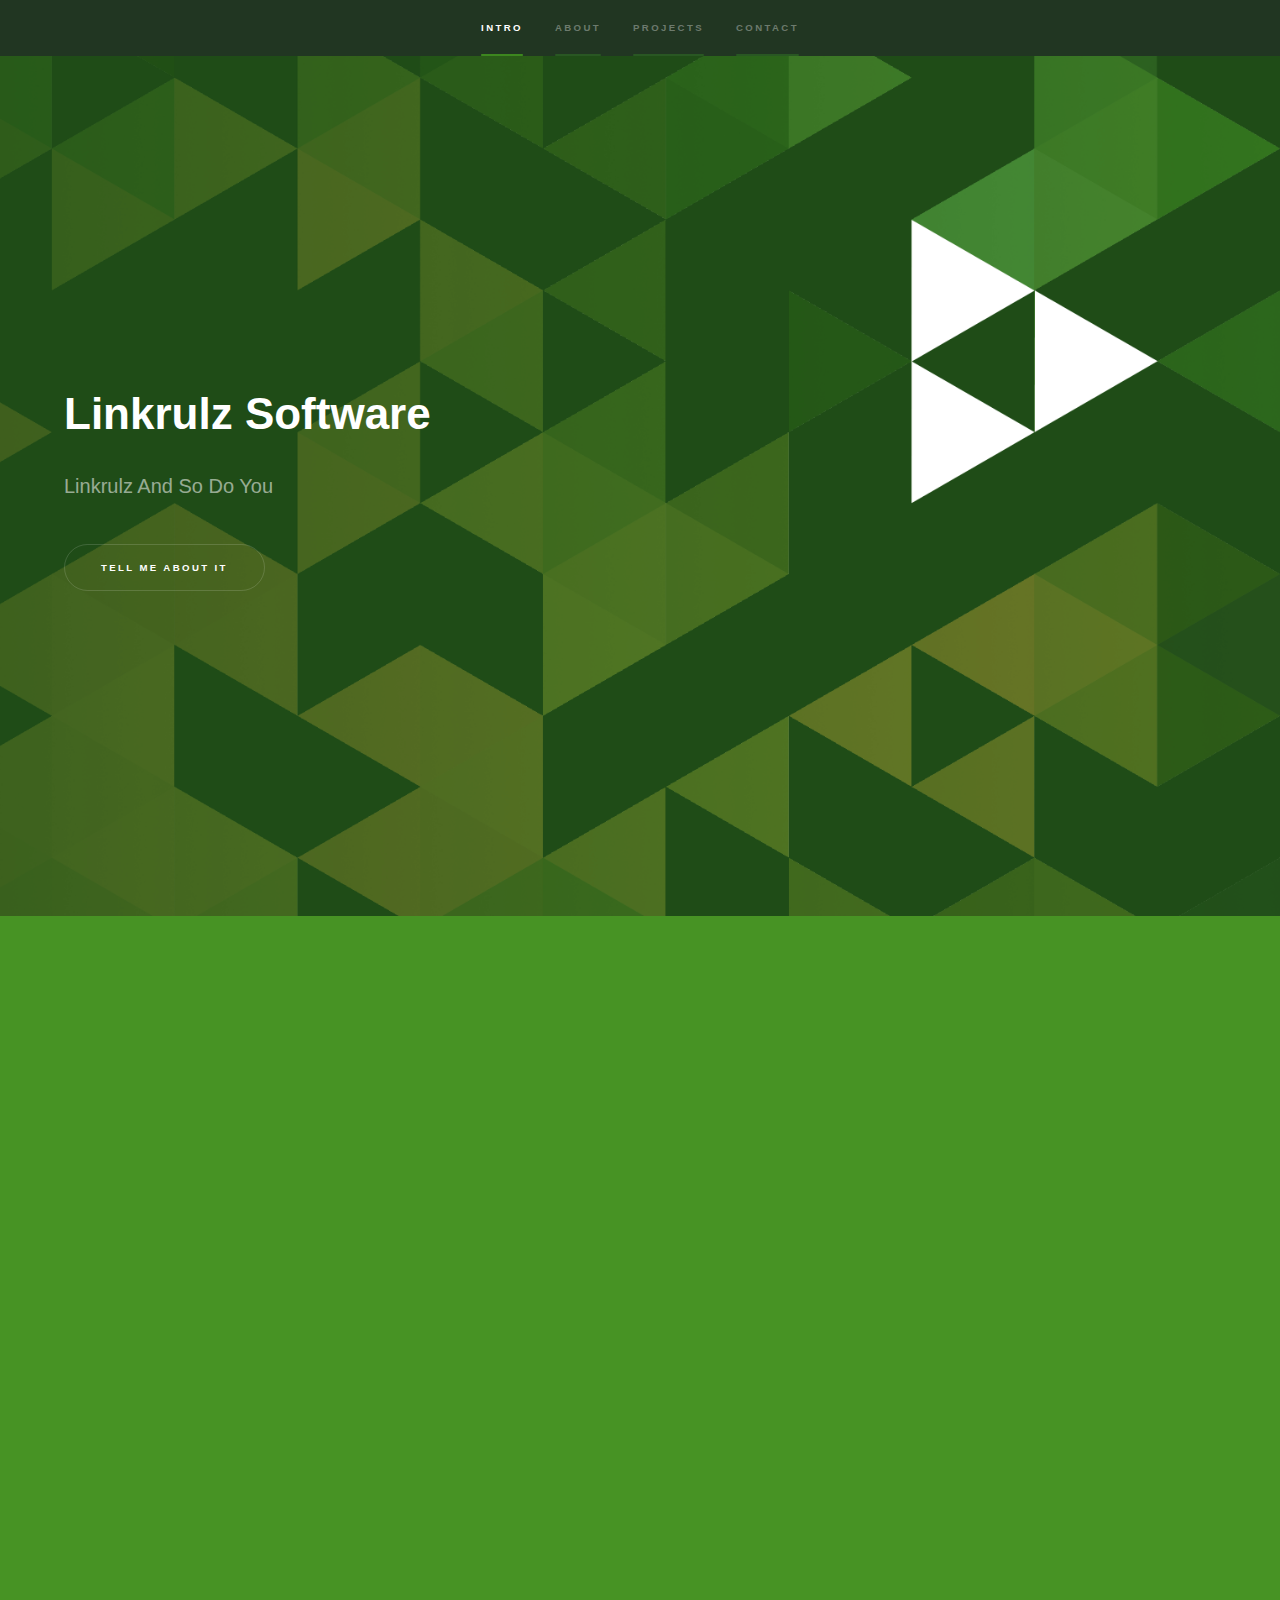
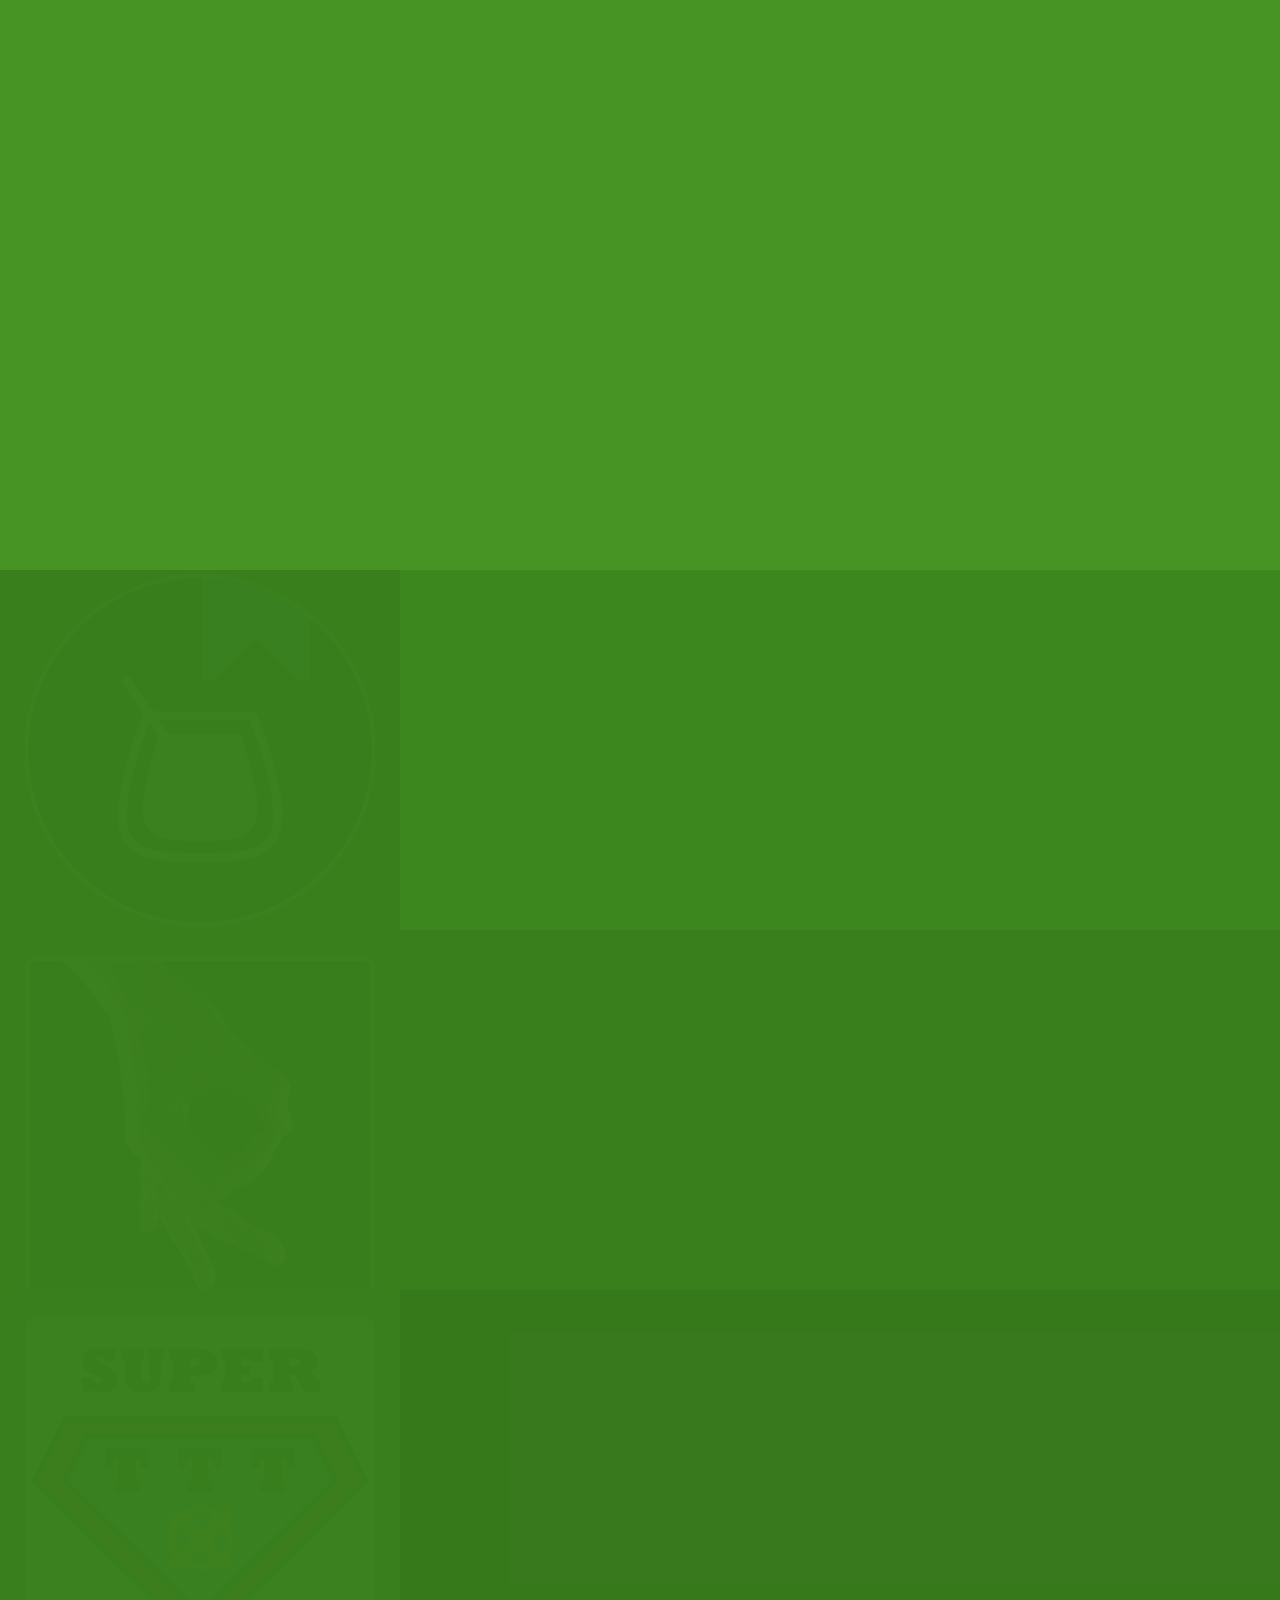
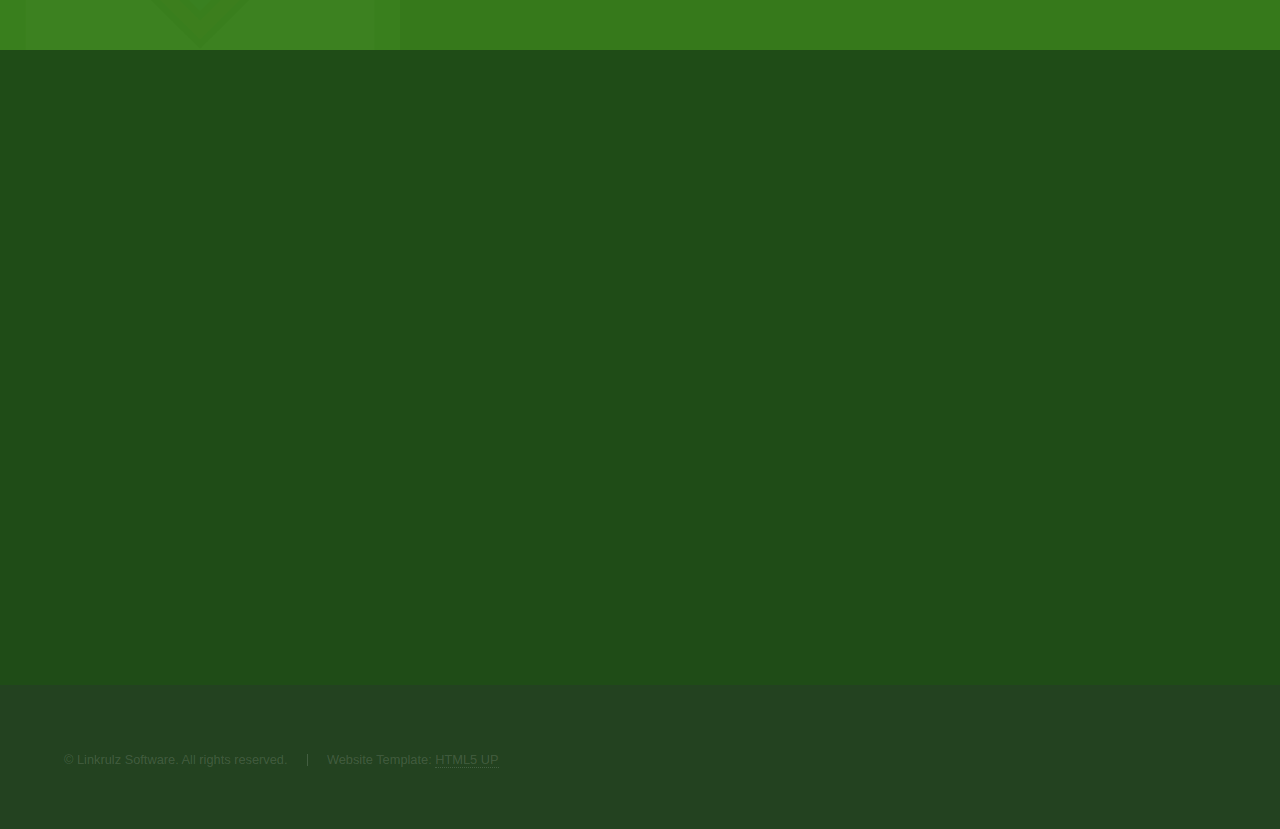
==== commit bc67ad36: "Download links and SuperTTT" ====
--- a/index.html
+++ b/index.html
@@ -156,8 +156,21 @@
 							<h2>Numbers</h2>
 							<p>A game about numbers playable through command line that was created over a 12 hour hackathon event with a team of 3 developers.</p>
 							<ul class="actions">
-								<li><a href="https://github.com/jordanlink1991/console-numbers-game" class="button primary icon solid fa-code-branch">GitHub</a></li>
+								<li><a href="files/numbers.exe" download class="button primary icon solid fa-download">Download</a></li>
+								<li><a href="https://github.com/jordanlink1991/console-numbers-game" class="button icon solid fa-code-branch">GitHub</a></li>
 								<li><a href="numbers.html" class="button">Learn more</a></li>
+							</ul>
+						</div>
+					</div>
+				</section>
+				<section>
+					<a class="image fadein"><img src="images/superTTT_icon.png" alt="" data-position="top center" /></a>
+					<div class="content">
+						<div class="inner">
+							<h2>Super TicTacToe</h2>
+							<p>A game of super tic tac toe, playable against another player or AI opponents. Created during my college days for fun.</p>
+							<ul class="actions">
+								<li><a href="files/SuperTicTacToe.exe" download class="button primary icon solid fa-download">Download</a></li>
 							</ul>
 						</div>
 					</div>
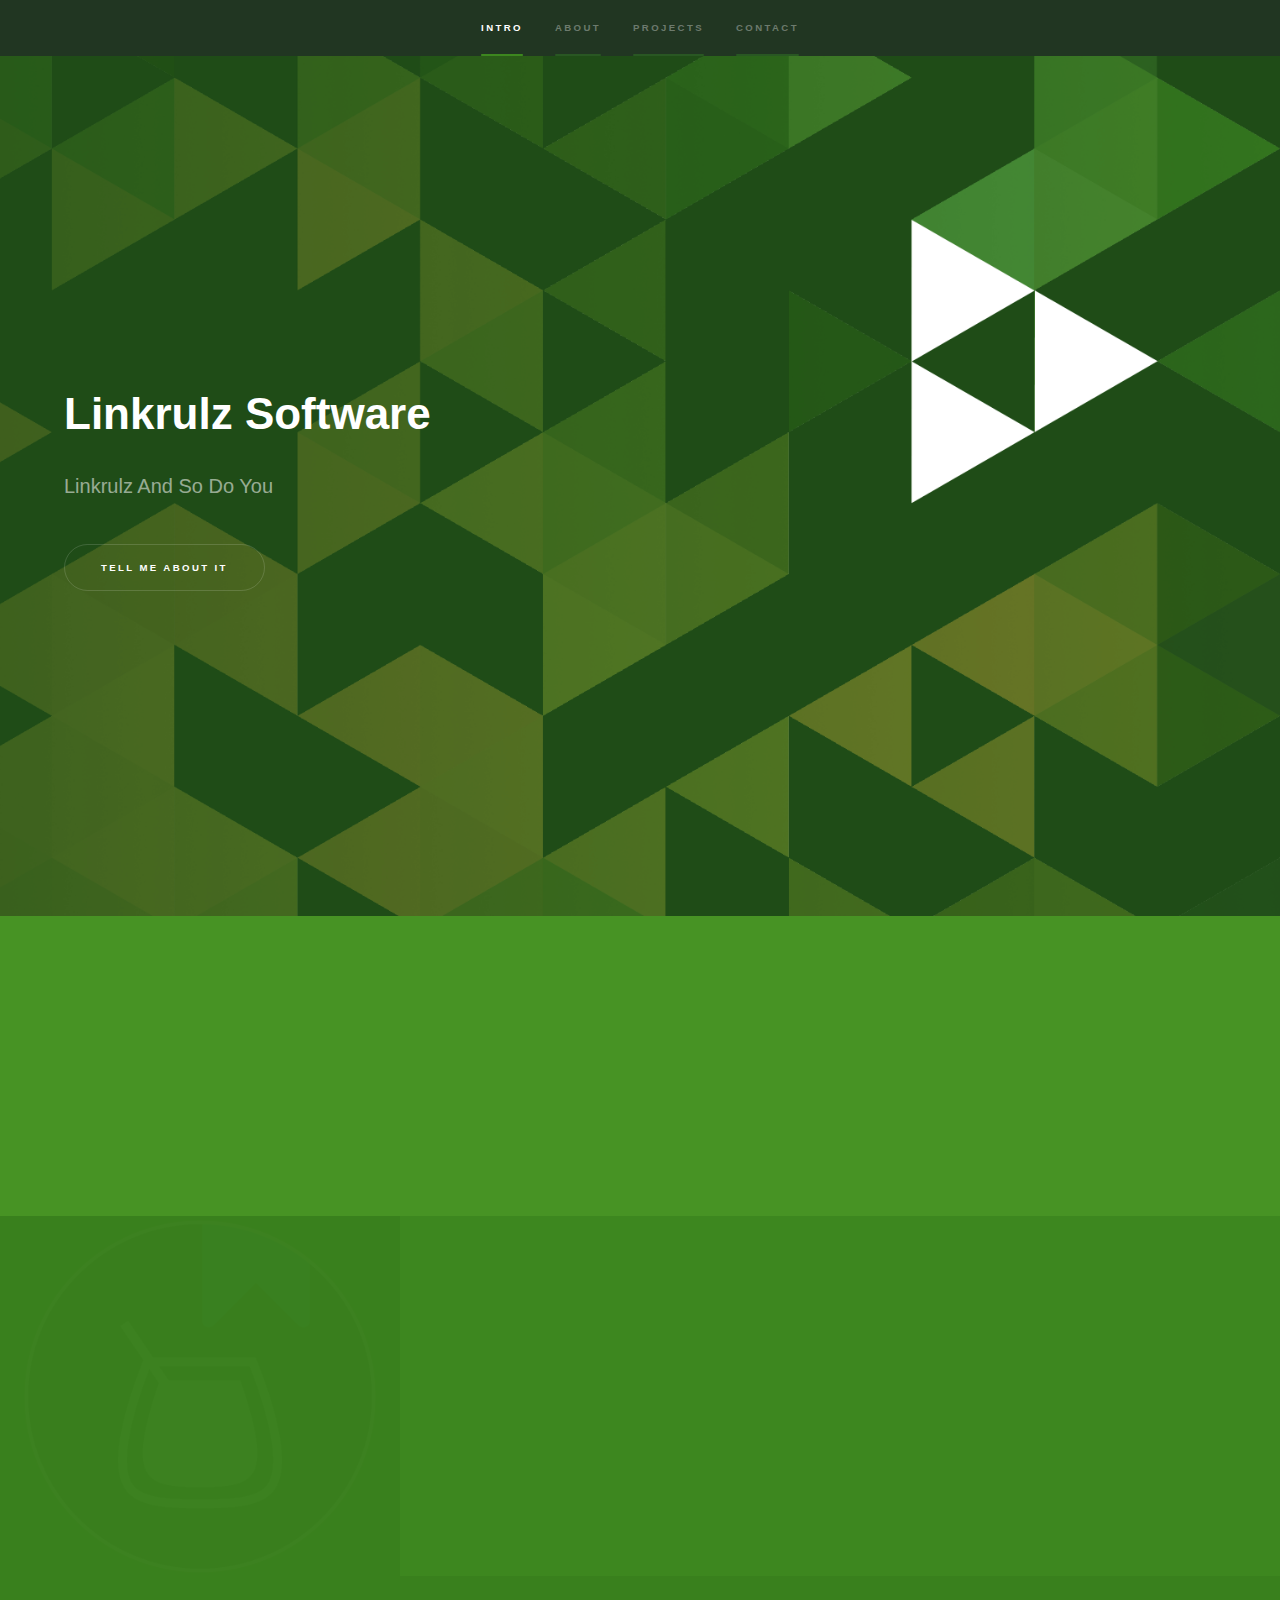
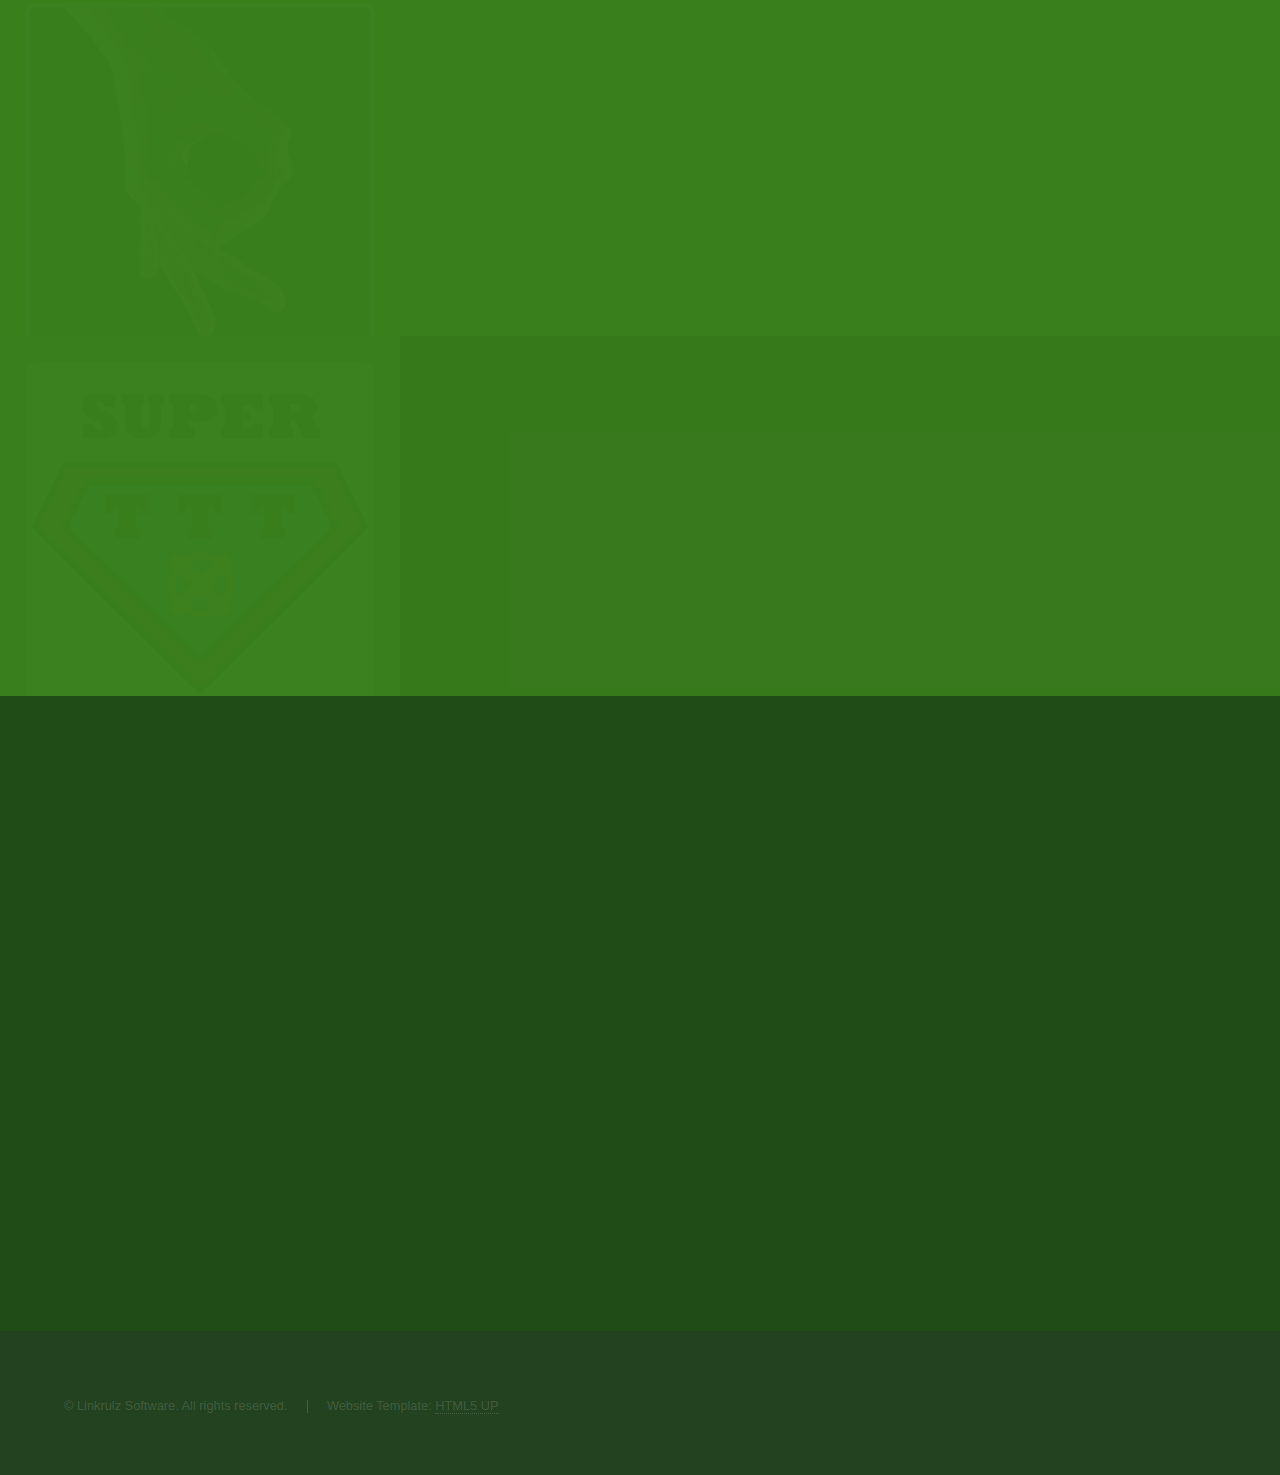
==== commit 11dc2843: "Hiding job search info" ====
--- a/index.html
+++ b/index.html
@@ -44,31 +44,31 @@
 		<div id="wrapper">
 		
 			<!--
-					⠀⠀⠀⠀⠀⣧⠀⠀⠀⠀⠀⣿⠀⠀⠀⠀⠀⠀⠀⠀⠀⠀⠀
-			⠀⠀⠀⠀⠀⠀⠀⠀⠀⠀⠀⢀⣿⣧⠀⠀⠀⢰⡿⡇⠀⠀⠀⠀⠀⠀⠀⠀⠀⠀A fellow developer, I see. 
-			⠀⠀⠀⠀⠀⠀⠀⠀⠀⠀⠀⢸⣿⡟⡆⠀⠀⣿⡇⢻⠀⠀⠀⠀⠀⠀⠀⠀⠀⠀Hello.
-			⠀⠀⠀⠀⠀⠀⠀⠀⠀⠀⠀⢸⣿⠀⣿⠀⢰⣿⡇⢸⠀⠀⠀⠀⠀⠀⠀⠀⠀⠀
-			⠀⠀⠀⠀⠀⠀⠀⠀⠀⠀⠀⢸⣿⡄⢸⠀⢸⣿⡇⢸⠀⠀⠀⠀⠀⠀⠀⠀⠀⠀
-			⠀⠀⠀⠀⠀⠀⠀⠀⠀⠀⠀⠘⣿⡇⢸⡄⠸⣿⡇⣿⠀⠀⠀⠀⠀⠀⠀⠀⠀⠀
-			⠀⠀⠀⠀⠀⠀⠀⠀⠀⠀⠀⠀⢿⣿⢸⡅⠀⣿⢠⡏⠀⠀⠀⠀⠀⠀⠀⠀⠀⠀
-			⠀⠀⠀⠀⠀⠀⠀⠀⠀⠀⠀⠀⠈⣿⣿⣥⣾⣿⣿⠀⠀⠀⠀⠀⠀⠀⠀⠀⠀⠀
-			⠀⠀⠀⠀⠀⠀⠀⠀⠀⠀⠀⠀⠀⣿⣿⣿⣿⣿⣿⣿⣆⠀⠀⠀⠀⠀⠀⠀⠀⠀
-			⠀⠀⠀⠀⠀⠀⠀⠀⠀⠀⠀⠀⢸⣿⣿⣿⡿⡿⣿⣿⡿⡅⠀⠀⠀⠀⠀⠀⠀⠀
-			⠀⠀⠀⠀⠀⠀⠀⠀⠀⠀⠀⠀⢸⠉⠀⠉⡙⢔⠛⣟⢋⠦⢵⠀⠀⠀⠀⠀⠀⠀
-			⠀⠀⠀⠀⠀⠀⠀⠀⠀⠀⠀⠀⣾⣄⠀⠀⠁⣿⣯⡥⠃⠀⢳⠀⠀⠀⠀⠀⠀⠀
-			⠀⠀⠀⠀⠀⠀⠀⠀⠀⠀⢀⣴⣿⡇⠀⠀⠀⠐⠠⠊⢀⠀⢸⠀⠀⠀⠀⠀⠀⠀
-			⠀⠀⠀⠀⠀⠀⠀⢀⣴⣿⣿⣿⡿⠀⠀⠀⠀⠀⠈⠁⠀⠀⠘⣿⣄⠀⠀⠀⠀⠀
-			⠀⠀⠀⠀⠀⣠⣿⣿⣿⣿⣿⡟⠀⠀⠀⠀⠀⠀⠀⠀⠀⠀⠀⠈⣿⣷⡀⠀⠀⠀
-			⠀⠀⠀⠀⣾⣿⣿⣿⣿⣿⠋⠀⠀⠀⠀⠀⠀⠀⠀⠀⠀⠀⠀⠀⠈⣿⣿⣧⠀⠀
-			⠀⠀⠀⡜⣭⠤⢍⣿⡟⠀⠀⠀⠀⠀⠀⠀⠀⠀⠀⠀⠀⠀⠀⠀⠀⢸⢛⢭⣗⠀
-			⠀⠀⠀⠁⠈⠀⠀⣀⠝⠀⠀⠀⠀⠀⠀⠀⠀⠀⠀⠀⠀⠀⠀⠀⠄⠠⠀⠀⠰⡅
-			⠀⠀⠀⢀⠀⠀⡀⠡⠀⠀⠀⠀⠀⠀⠀⠀⠀⠀⠀⠀⠀⠀⠀⠀⠀⠁⠔⠠⡕⠀
-			⠀⠀⠀⠀⣿⣷⣶⠒⠁⠀⠀⠀⠀⠀⠀⠀⠀⠀⠀⠀⠀⠀⠀⠀⠀⢰⠀⠀⠀⠀
-			⠀⠀⠀⠀⠘⣿⣿⡇⠀⠀⠀⠀⠀⠀⠀⠀⠀⠀⠀⠀⠀⠀⠀⠀⠰⠀⠀⠀⠀⠀
-			⠀⠀⠀⠀⠀⠈⢿⣿⣦⠀⠀⠀⠀⠀⠀⠀⠀⠀⠀⠀⠀⠀⢠⠊⠉⢆⠀⠀⠀⠀
-			⠀⢀⠤⠀⠀⢤⣤⣽⣿⣿⣦⣀⢀⡠⢤⡤⠄⠀⠒⠀⠁⠀⠀⠀⢘⠔⠀⠀⠀⠀
-			⠀⠀⠀⡐⠈⠁⠈⠛⣛⠿⠟⠑⠈⠀⠀⠀⠀⠀⠀⠀⠀⠀⠀⠀⠀⠀⠀⠀⠀⠀
-			⠀⠀⠉⠑⠒⠀⠁⠀⠀⠀⠀⠀⠀⠀⠀⠀⠀⠀⠀⠀⠀⠀⠀⠀⠀⠀⠀⠀⠀
+		⠀⠀⠀⠀⠀⣧⠀⠀⠀⠀⠀ ⠀⠀⠀⠀⠀⠀⠀⠀⠀⠀⠀
+⠀⠀⠀⠀⠀⠀⠀⠀⠀⠀⠀⢀⣿⣧⠀⠀⠀⢰⡿⡇⠀⠀⠀⠀⠀⠀⠀⠀⠀⠀A fellow developer, I see. 
+⠀⠀⠀⠀⠀⠀⠀⠀⠀⠀⠀⢸⣿⡟⡆⠀⠀⣿⡇⢻⠀⠀⠀⠀⠀⠀⠀⠀⠀⠀Hello.
+⠀⠀⠀⠀⠀⠀⠀⠀⠀⠀⠀⢸⣿⠀⣿⠀⢰⣿⡇⢸⠀⠀⠀⠀⠀⠀⠀⠀⠀⠀
+⠀⠀⠀⠀⠀⠀⠀⠀⠀⠀⠀⢸⣿⡄⢸⠀⢸⣿⡇⢸⠀⠀⠀⠀⠀⠀⠀⠀⠀⠀
+⠀⠀⠀⠀⠀⠀⠀⠀⠀⠀⠀⠘⣿⡇⢸⡄⠸⣿⡇⣿⠀⠀⠀⠀⠀⠀⠀⠀⠀⠀
+⠀⠀⠀⠀⠀⠀⠀⠀⠀⠀⠀⠀⢿⣿⢸⡅⠀⣿⢠⡏⠀⠀⠀⠀⠀⠀⠀⠀⠀⠀
+⠀⠀⠀⠀⠀⠀⠀⠀⠀⠀⠀⠀⠈⣿⣿⣥⣾⣿⣿⠀⠀⠀⠀⠀⠀⠀⠀⠀⠀⠀
+⠀⠀⠀⠀⠀⠀⠀⠀⠀⠀⠀⠀⠀⣿⣿⣿⣿⣿⣿⣿⣆⠀⠀⠀⠀⠀⠀⠀⠀⠀
+⠀⠀⠀⠀⠀⠀⠀⠀⠀⠀⠀⠀⢸⣿⣿⣿⡿⡿⣿⣿⡿⡅⠀⠀⠀⠀⠀⠀⠀⠀
+⠀⠀⠀⠀⠀⠀⠀⠀⠀⠀⠀⠀⢸⠉⠀⠉⡙⢔⠛⣟⢋⠦⢵⠀⠀⠀⠀⠀⠀⠀
+⠀⠀⠀⠀⠀⠀⠀⠀⠀⠀⠀⠀⣾⣄⠀⠀⠁⣿⣯⡥⠃⠀⢳⠀⠀⠀⠀⠀⠀⠀
+⠀⠀⠀⠀⠀⠀⠀⠀⠀⠀⢀⣴⣿⡇⠀⠀⠀⠐⠠⠊⢀⠀⢸⠀⠀⠀⠀⠀⠀⠀
+⠀⠀⠀⠀⠀⠀⠀⢀⣴⣿⣿⣿⡿⠀⠀⠀⠀⠀⠈⠁⠀⠀⠘⣿⣄⠀⠀⠀⠀⠀
+⠀⠀⠀⠀⠀⣠⣿⣿⣿⣿⣿⡟⠀⠀⠀⠀⠀⠀⠀⠀⠀⠀⠀⠈⣿⣷⡀⠀⠀⠀
+⠀⠀⠀⠀⣾⣿⣿⣿⣿⣿⠋⠀⠀⠀⠀⠀⠀⠀⠀⠀⠀⠀⠀⠀⠈⣿⣿⣧⠀⠀
+⠀⠀⠀⡜⣭⠤⢍⣿⡟⠀⠀⠀⠀⠀⠀⠀⠀⠀⠀⠀⠀⠀⠀⠀⠀⢸⢛⢭⣗⠀
+⠀⠀⠀⠁⠈⠀⠀⣀⠝⠀⠀⠀⠀⠀⠀⠀⠀⠀⠀⠀⠀⠀⠀⠀⠄⠠⠀⠀⠰⡅
+⠀⠀⠀⢀⠀⠀⡀⠡⠀⠀⠀⠀⠀⠀⠀⠀⠀⠀⠀⠀⠀⠀⠀⠀⠀⠁⠔⠠⡕⠀
+⠀⠀⠀⠀⣿⣷⣶⠒⠁⠀⠀⠀⠀⠀⠀⠀⠀⠀⠀⠀⠀⠀⠀⠀⠀⢰⠀⠀⠀⠀
+⠀⠀⠀⠀⠘⣿⣿⡇⠀⠀⠀⠀⠀⠀⠀⠀⠀⠀⠀⠀⠀⠀⠀⠀⠰⠀⠀⠀⠀⠀
+⠀⠀⠀⠀⠀⠈⢿⣿⣦⠀⠀⠀⠀⠀⠀⠀⠀⠀⠀⠀⠀⠀⢠⠊⠉⢆⠀⠀⠀⠀
+⠀⢀⠤⠀⠀⢤⣤⣽⣿⣿⣦⣀⢀⡠⢤⡤⠄⠀⠒⠀⠁⠀⠀⠀⢘⠔⠀⠀⠀⠀
+⠀⠀⠀⡐⠈⠁⠈⠛⣛⠿⠟⠑⠈⠀⠀⠀⠀⠀⠀⠀⠀⠀⠀⠀⠀⠀⠀⠀⠀⠀
+⠀⠀⠉⠑⠒⠀⠁⠀⠀⠀⠀⠀⠀⠀⠀⠀⠀⠀⠀⠀⠀⠀⠀⠀⠀⠀⠀⠀⠀
 			-->
 
 			<!-- Intro -->
@@ -85,13 +85,23 @@
 			<!-- About -->
 			<section id="one" class="wrapper style2 fade-up">
 				<div class="inner">
+					<h2>About us</h2>
+					<p>A company dedicated to creating interesting software, while having a bit of fun!</p>
+					<p>Linkrulz Software was officially founded in late 2019 with the release of BarBack. Prior to this, the team that would eventually create the company developed or contributed to a number of small projects (some of which are listed below).</p>
+				</div>
+			</section>
+			
+			
+			<!-- For job search time:
+			<section id="one" class="wrapper style2 fade-up">
+				<div class="inner">
 					<section  class="wrapper style2 spotlights">
 						<section>
 							<a href="https://www.linkedin.com/in/jordanlink1991/" class="image"><img src="images/selfie.png" alt="" data-position="center center" /></a>
 							<div class="content">
 								<div class="inner">
 									<h2>Hi, I'm Jordan Link</h2>
-									<p>I'm a Software Engineer in New York City, NY. Since entering the workforce in 2015, I've worked on highly customizable frameworks, created mobile applications, and collaborated with teams around the world.</p>
+									<p>I'm a Software Engineer in Chicago, IL. Since entering the workforce in 2015, I've worked on highly customizable frameworks, created mobile applications, and collaborated with teams around the world.</p>
 									<p>I created Linkrulz Software not only to showcase my work, but to stand out and brand myself as a contender in the digital world.</p>
 								</div>
 							</div>
@@ -133,7 +143,8 @@
 					</div>
 				</div>
 			</section>
-
+			-->
+			
 			<!-- Projects -->
 			<section id="two" class="wrapper style3 spotlights">
 				<section>
@@ -154,9 +165,9 @@
 					<div class="content">
 						<div class="inner">
 							<h2>Numbers</h2>
-							<p>A game about numbers playable through command line that was created over a 12 hour hackathon event with a team of 3 developers.</p>
+							<p>A game about numbers playable through command line that was created over a 12 hour hackathon event</p>
 							<ul class="actions">
-								<li><a href="files/numbers.exe" download class="button primary icon solid fa-download">Download</a></li>
+								<li><a href="files/Numbers.exe" download class="button primary icon solid fa-download">Download</a></li>
 								<li><a href="https://github.com/jordanlink1991/console-numbers-game" class="button icon solid fa-code-branch">GitHub</a></li>
 								<li><a href="numbers.html" class="button">Learn more</a></li>
 							</ul>
@@ -168,7 +179,7 @@
 					<div class="content">
 						<div class="inner">
 							<h2>Super TicTacToe</h2>
-							<p>A game of super tic tac toe, playable against another player or AI opponents. Created during my college days for fun.</p>
+							<p>A game of super tic tac toe, playable against another player or AI opponents.</p>
 							<ul class="actions">
 								<li><a href="files/SuperTicTacToe.exe" download class="button primary icon solid fa-download">Download</a></li>
 							</ul>
@@ -206,8 +217,8 @@
 							<ul class="contact">
 								<li>
 									<h3>Address</h3>
-									<span>2908 31st Ave, Apt C14<br />
-									New York, New York 11106<br />
+									<span>3547 N Marshfield Ave<br />
+									Chicago, IL 60657<br />
 									USA</span>
 								</li>
 								<li>
@@ -215,6 +226,7 @@
 									<a href="mailto:info@linkrulzsoftware.com">info@linkrulzsoftware.com</a>
 								</li>
 								<li>
+									<!-- My professional social media profiles. Ok, maybe I should remove these but... I'm being a bit lazy
 									<h3>Social</h3>
 									<ul class="icons">
 										<li><a href="https://twitter.com/JordanTLink" class="icon brands fa-twitter"><span class="label">Twitter</span></a></li>
@@ -222,6 +234,7 @@
 										<li><a href="https://github.com/jordanlink1991" class="icon brands fa-github"><span class="label">GitHub</span></a></li>
 										<li><a href="https://www.linkedin.com/in/jordanlink1991/" class="icon brands fa-linkedin-in"><span class="label">LinkedIn</span></a></li>
 									</ul>
+									-->
 								</li>
 							</ul>
 						</section>
@@ -249,4 +262,4 @@
 		<script src="assets/js/main.js"></script>
 
 	</body>
-</html>+</html>
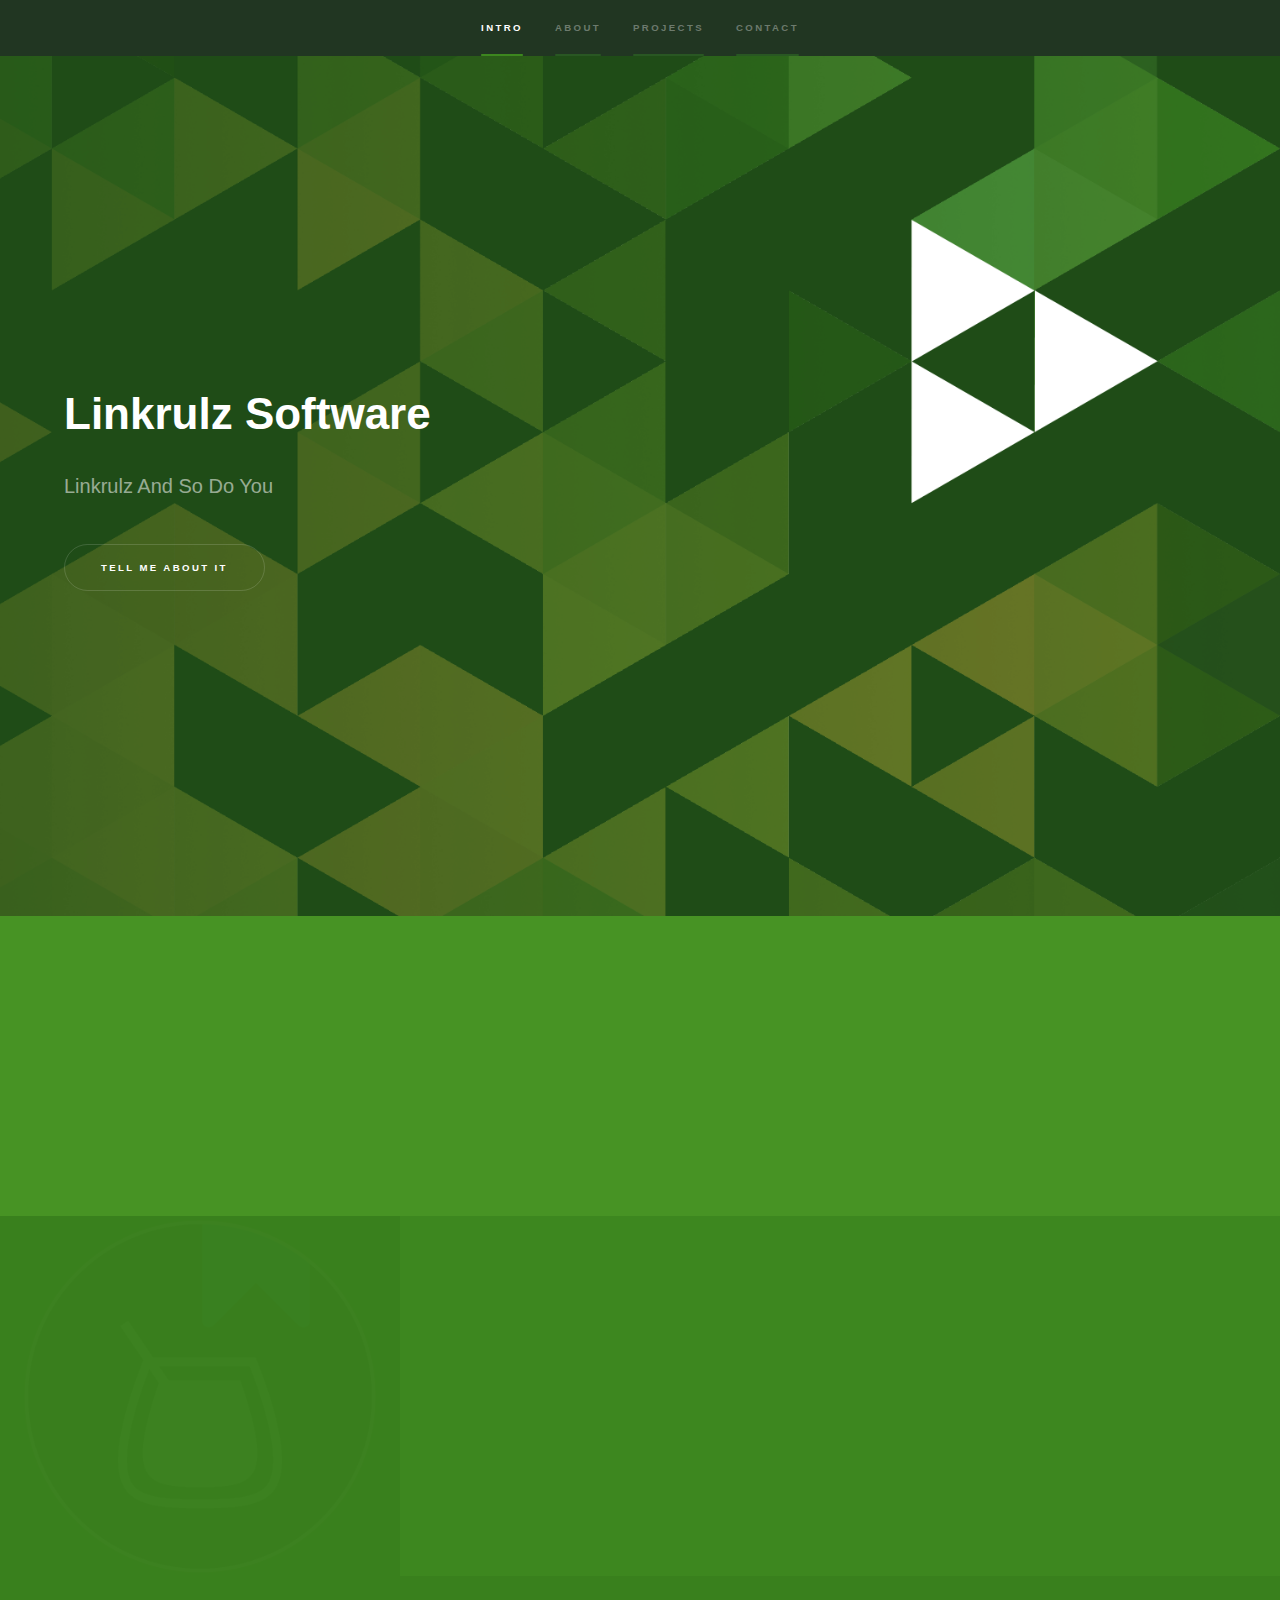
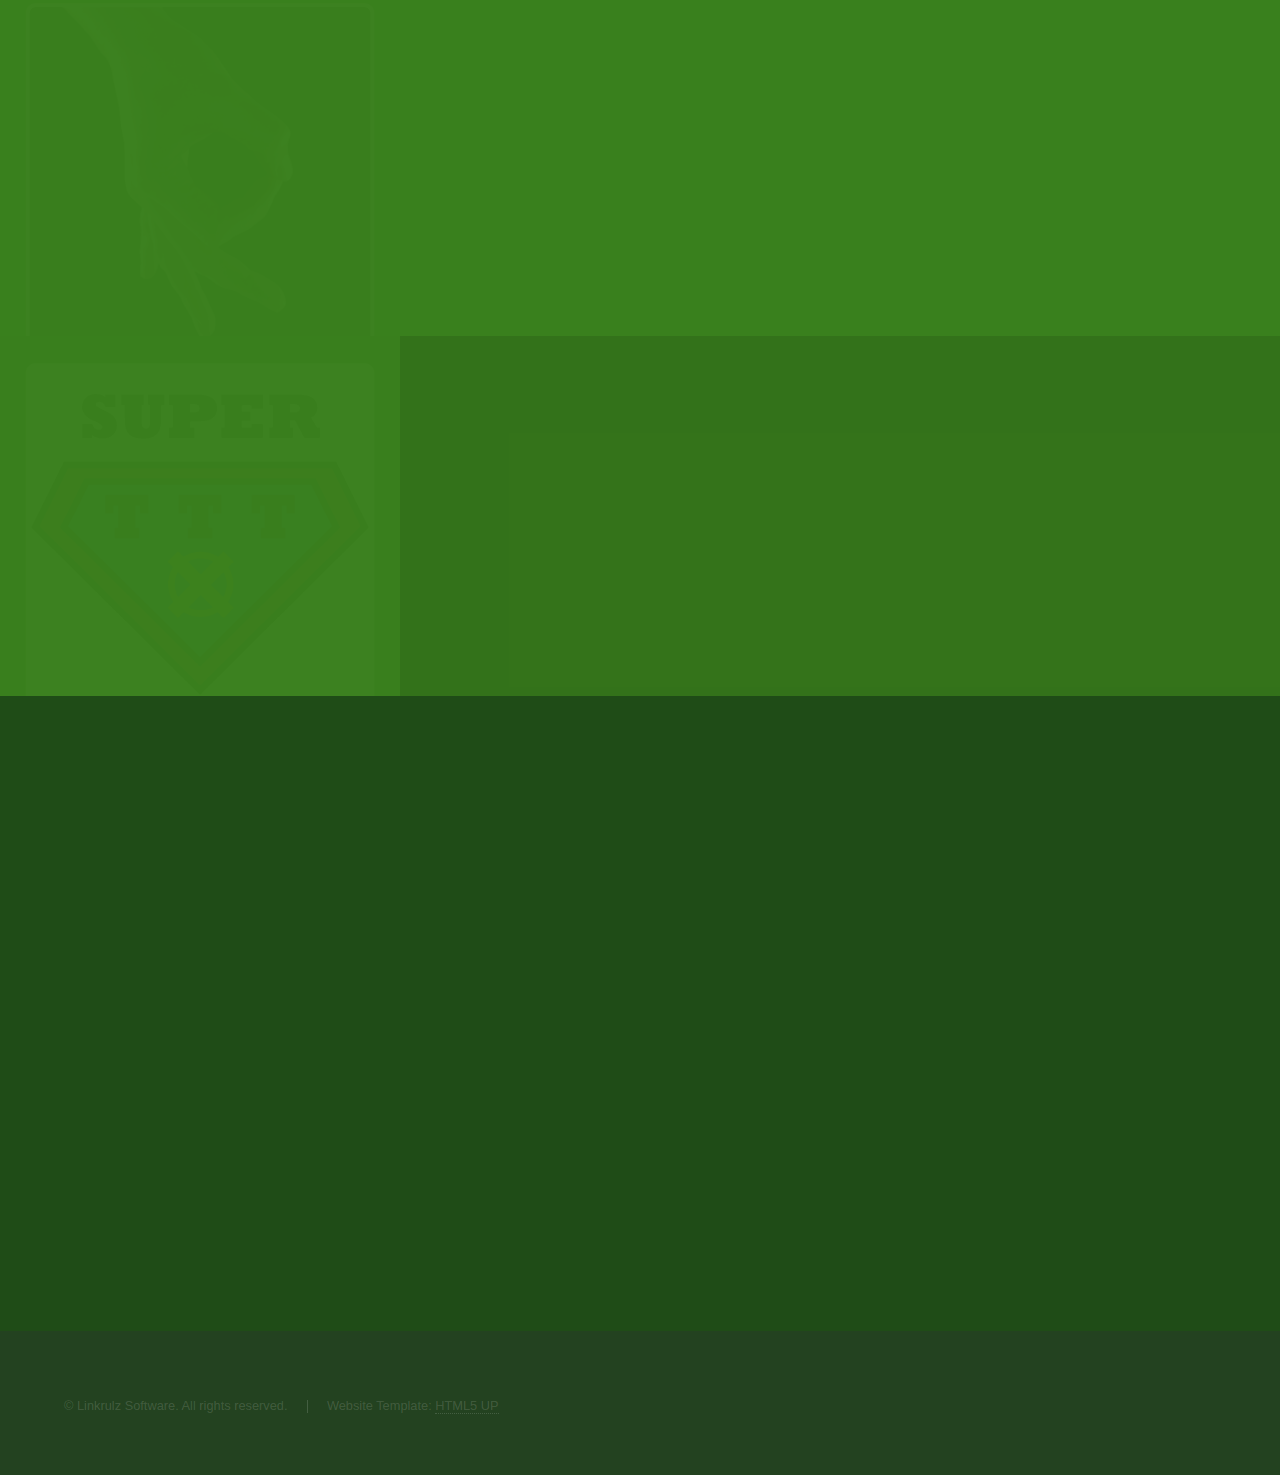
==== commit 8967443d: "Updating for v3" ====
--- a/index.html
+++ b/index.html
@@ -155,6 +155,7 @@
 							<p>An Android application that will not only help you create the best cocktails, but also help you find your new favorite.</p>
 							<ul class="actions">
 								<li><a href="https://play.google.com/store/apps/details?id=jlink.barback" class="button primary icon solid fa-play">Google Play</a></li>
+									<li><a href="https://apps.apple.com/us/app/barback-cocktail-assistant/id1544323988" class="button primary icon solid fa-apple">App Store</a></li>
 								<li><a href="barback.html" class="button">Learn more</a></li>
 							</ul>
 						</div>
--- a/assets/css/main.css
+++ b/assets/css/main.css
@@ -100,17 +100,21 @@
 	body {
 		background: #213622;
 	}
-
-		body.is-preload *, body.is-preload *:before, body.is-preload *:after {
-			-moz-animation: none !important;
-			-webkit-animation: none !important;
-			-ms-animation: none !important;
-			animation: none !important;
-			-moz-transition: none !important;
-			-webkit-transition: none !important;
-			-ms-transition: none !important;
-			transition: none !important;
-		}
+	
+	body.BarBack {
+		background: #2B2B2B;
+	}
+
+	body.is-preload *, body.is-preload *:before, body.is-preload *:after {
+		-moz-animation: none !important;
+		-webkit-animation: none !important;
+		-ms-animation: none !important;
+		animation: none !important;
+		-moz-transition: none !important;
+		-webkit-transition: none !important;
+		-ms-transition: none !important;
+		transition: none !important;
+	}
 
 /* Type */
 
@@ -196,7 +200,7 @@
 			padding-bottom: 0.35em;
 		}
 
-			h1.major:after {
+			h1.major:after, h1.major.BarBack:after {
 				background-image: -moz-linear-gradient(to right, #1F4C17, #3D871F);
 				background-image: -webkit-linear-gradient(to right, #1F4C17, #3D871F);
 				background-image: -ms-linear-gradient(to right, #1F4C17, #3D871F);
@@ -212,6 +216,13 @@
 				position: absolute;
 				right: 0;
 				width: 100%;
+			}
+			
+			h1.major.BarBack:after {
+				background-image: -moz-linear-gradient(to right, #FFFFFF, #FFFFFF);
+				background-image: -webkit-linear-gradient(to right, #FFFFFF, #FFFFFF);
+				background-image: -ms-linear-gradient(to right, #FFFFFF, #FFFFFF);
+				background-image: linear-gradient(to right, #FFFFFF, #FFFFFF);
 			}
 
 	h2 {
@@ -2613,6 +2624,12 @@
 				width: 100%;
 			}
 
+		.image.small {
+			margin: 0 0 0 0;
+			width: 5em;
+			height: 5em;
+		}
+
 /* List */
 
 	ol {
@@ -2808,6 +2825,14 @@
 		cursor: default;
 		list-style: none;
 		padding-left: 0;
+	}
+	
+	ul.icons.centered {
+		cursor: default;
+		list-style: none;
+		padding-left: 0;		
+		width: 90%;
+		margin: auto;
 	}
 
 		ul.icons li {
@@ -3039,6 +3064,10 @@
 				position: absolute;
 				top: 0;
 				width: 100%;
+			}
+			
+			.spotlights.BarBack > section > .image:before {
+				background: rgba(43, 43, 43, 0.99);
 			}
 
 		.spotlights > section > .content {
@@ -3076,7 +3105,27 @@
 		}
 
 		.spotlights > section:nth-child(3) {
-			background-color: rgba(0, 0, 0, 0.1);
+			background-color: rgba(0, 0, 0, 0.15);
+		}
+
+		.spotlights > section:nth-child(4) {
+			background-color: rgba(0, 0, 0, 0.2);
+		}
+
+		.spotlights > section:nth-child(5) {
+			background-color: rgba(0, 0, 0, 0.25);
+		}
+
+		.spotlights > section:nth-child(6) {
+			background-color: rgba(0, 0, 0, 0.3);
+		}
+
+		.spotlights > section:nth-child(7) {
+			background-color: rgba(0, 0, 0, 0.3.5);
+		}
+
+		.spotlights > section:nth-child(8) {
+			background-color: rgba(0, 0, 0, 0.4);
 		}
 
 		.spotlights > section.inactive > .image.fadein:before,
@@ -3386,6 +3435,10 @@
 		cursor: default;
 		padding: 1.75em 2em;
 	}
+	
+		#header.BarBack {
+			background-color: #262626;			
+		}
 
 		#header > .title {
 			border: 0;
